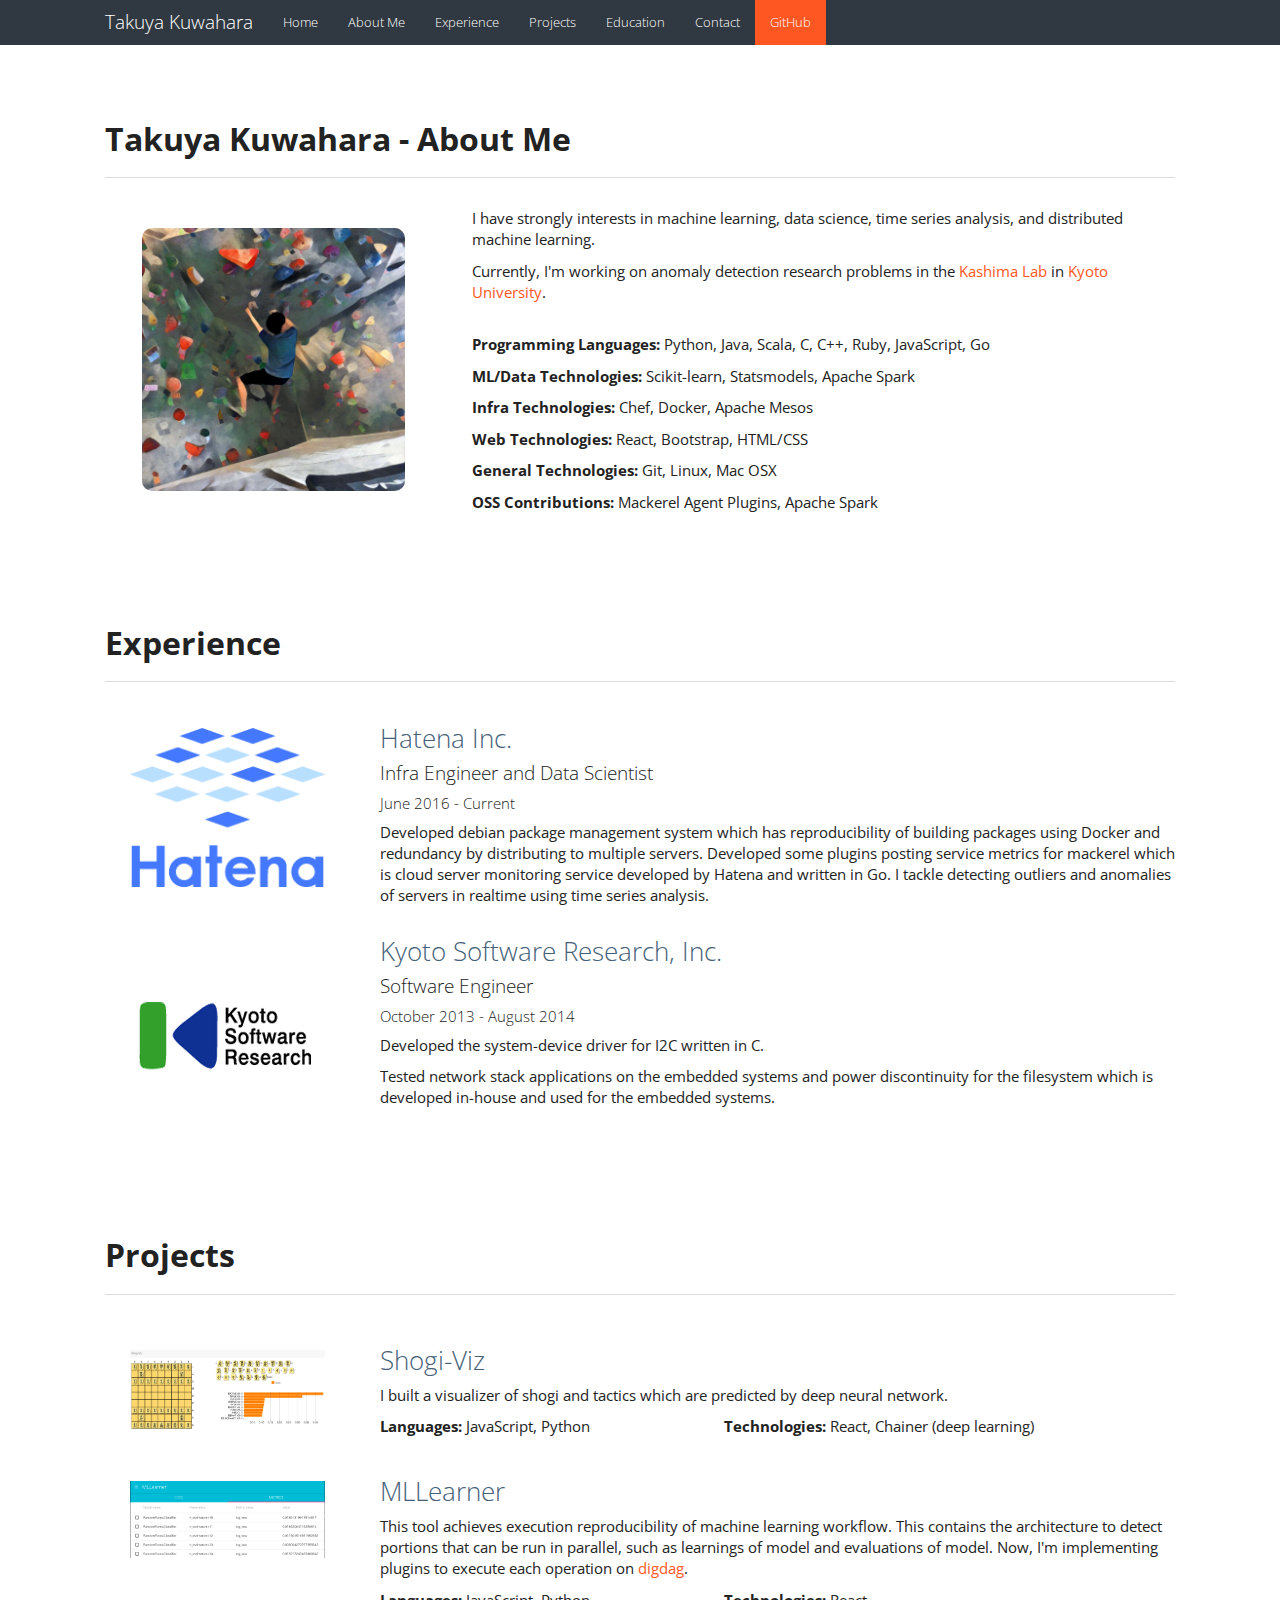
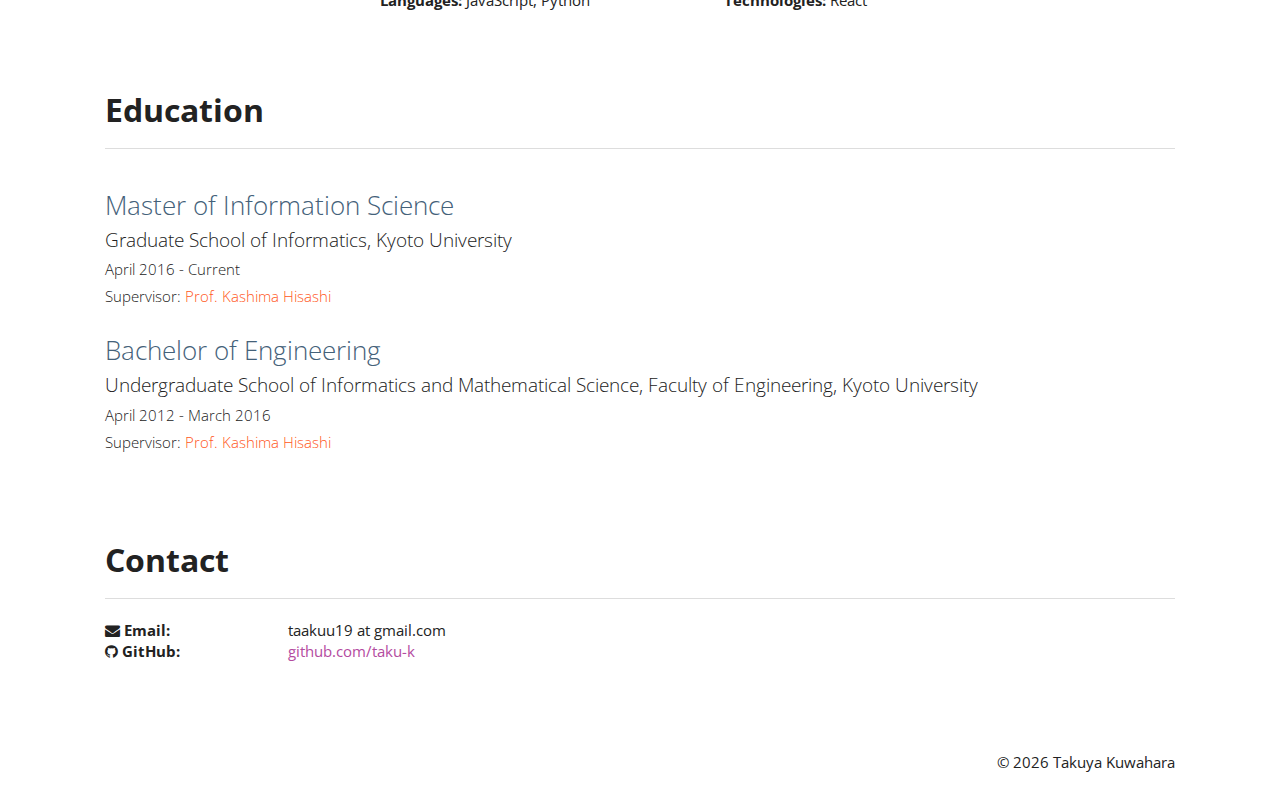
==== index.html @ 16fa6296 "Update" ====
<!DOCTYPE html>
<html lang="en">
<head>
    <title>Takuya Kuwahara</title>
    <meta name="author" content="Takuya Kuwahara">
    <link rel="icon" href="img/favicon.png">
    <link rel="canonical" href="http://taku-k.me">

    <meta http-equiv="content-type" content="text/html; charset=UTF-8">
    <meta charset="utf-8">

    <!-- Bootstrap core CSS -->
    <link href="css/bootstrap.css" rel="stylesheet">
    <!-- Font Awesome CSS -->
    <link href="css/font-awesome.min.css" rel="stylesheet">

    <!-- Custom styles -->
    <link href="css/custom.css" rel="stylesheet">

    <!-- HTML5 shim and Respond.js for IE8 support of HTML5 elements and media queries -->
    <!--[if lt IE 9]>
      <script src="https://oss.maxcdn.com/html5shiv/3.7.2/html5shiv.min.js"></script>
      <script src="https://oss.maxcdn.com/respond/1.4.2/respond.min.js"></script>
    <![endif]-->
</head>

<body>
    <nav class="navbar navbar-inverse navbar-fixed-top">
        <div class="container">
            <div class="navbar-header">
                <button type="button" class="navbar-toggle collapsed" data-toggle="collapse" data-target="#navbar" aria-expanded="false" aria-controls="navbar">
                    <span class="sr-only">Toggle navigation</span>
                    <span class="icon-bar"></span>
                    <span class="icon-bar"></span>
                    <span class="icon-bar"></span>
                </button>
                <a class="navbar-brand" href="#">Takuya Kuwahara</a>
            </div>
            <div id="navbar" class="collapse navbar-collapse">
                <ul class="nav navbar-nav">
                    <li><a href="#">Home</a></li>
                    <li><a href="#about">About Me</a></li>
                    <li><a href="#experience">Experience</a></li>
                    <li><a href="#projects">Projects</a></li>
                    <li><a href="#education">Education</a></li>
                    <li><a href="#contact">Contact</a></li>
                    <li class="li-github"><a href="https://github.com/taku-k">GitHub</a></li>
                </ul>
            </div><!--/.nav-collapse -->
        </div>
    </nav>

    <div class="container">

        <div id="about" class="custom-body">
            <h2 class="h2-section-title">Takuya Kuwahara - About Me</h2>
            <hr class="hr-custom-line" />
            <div class="row">
                <div class="col-md-4"><img class="img-rounded img-responsive img-profile" src="img/profile.jpg"></div>
                <div class="col-md-8" style="float: right;">
                    <p>
                        I have strongly interests in machine learning, data science, time series analysis, and distributed machine learning.
                    </p>
                    <p>
                        Currently, I'm working on anomaly detection research problems in the <a href="http://www.ml.ist.i.kyoto-u.ac.jp/en/">Kashima Lab</a> in <a href="http://www.kyoto-u.ac.jp/en">Kyoto University</a>.
                    </p>
                    <br />
                    <p>
                        <b>Programming Languages:</b> Python, Java, Scala, C, C++, Ruby, JavaScript, Go
                    </p>
                    <p>
                        <b>ML/Data Technologies:</b> Scikit-learn, Statsmodels, Apache Spark
                    </p>
                    <p>
                        <b>Infra Technologies:</b> Chef, Docker, Apache Mesos
                    </p>
                    <p>
                        <b>Web Technologies:</b> React, Bootstrap, HTML/CSS
                    </p>
                    <p>
                        <b>General Technologies:</b> Git, Linux, Mac OSX
                    </p>
                    <p>
                        <b>OSS Contributions:</b> Mackerel Agent Plugins, Apache Spark
                    </p>
                    <br>
                </div>
            </div>
        </div>

        <div id="experience" class="custom-body">

            <h2 class="h2-section-title">Experience</h2>
            <hr />

            <div class="row">
                <div class="col-md-3">
                    <a href="http://hatenacorp.jp"><img class="img-responsive img-block" src="img/hatena-logo.png" alt="Hatena Inc."></a>
                </div>
                <div class="col-md-9">
                    <h3 class="h3-block-title">
                        Hatena Inc.
                    </h3>
                    <h4>Infra Engineer and Data Scientist</h4>
                    <h5>June 2016 - Current</h5>
                    <p>
                        Developed debian package management system which has reproducibility of building packages using Docker and redundancy by distributing to multiple servers. Developed some plugins posting service metrics for mackerel which is cloud server monitoring service developed by Hatena and written in Go. I tackle detecting outliers and anomalies of servers in realtime using time series analysis.
                    </p>
                </div>
            </div>

            <div class="row">
                <div class="col-md-3">
                    <a href="http://www.kyoto-sr.co.jp"><img class="img-responsive img-block" src="img/kyoto-sr.gif" alg="Kyoto Software Research, Inc."></a>
                </div>
                <div class="col-md-9">
                    <h3 class="h3-block-title">
                        Kyoto Software Research, Inc.
                    </h3>
                    <h4>Software Engineer</h4>
                    <h5>October 2013 - August 2014</h5>
                    <p>
                        Developed the system-device driver for I2C written in C.
                    </p>
                    <p>
                        Tested network stack applications on the embedded systems and power discontinuity for the filesystem which is developed in-house and used for the embedded systems.
                    </p>
                </div>
            </div>
        </div>

        <div id="projects" class="custom-body">
            <h2 class="h2-section-title">Projects</h2>
            <hr class="hr-custom-line" />
            <div class="row">
                <div class="col-md-3">
                    <a href="http://shogi-viz.taku-k.me"><img class="img-responsive img-block" src="img/shogi-viz.png" alt="Shogi-Viz"></a>
                </div>
                <div class="col-md-9">
                    <h3 class="h3-block-title">Shogi-Viz</h3>
                    <p>
                        I built a visualizer of shogi and tactics which are predicted by deep neural network.
                    </p>

                    <div class="row">
                        <div class="col-md-5"><b>Languages:</b> JavaScript, Python</div>
                        <div class="col-md-7"><b>Technologies:</b> React, Chainer (deep learning)</div>
                    </div>
                </div>
            </div>
            <div class="row">
                <div class="col-md-3">
                    <img class="img-responsive img-block" src="img/mllearner.png" alt="MLLearner">
                </div>
                <div class="col-md-9">
                    <h3 class="h3-block-title">MLLearner</h3>
                    <p>
                        This tool achieves execution reproducibility of machine learning workflow. This contains the architecture to detect portions that can be run in parallel, such as learnings of model and evaluations of model. Now, I'm implementing plugins to execute each operation on <a href="https://digdag.io">digdag</a>.
                    </p>

                    <div class="row">
                        <div class="col-md-5"><b>Languages:</b> JavaScript, Python</div>
                        <div class="col-md-7"><b>Technologies:</b> React </div>
                    </div>
                </div>
            </div>
        </div>

        <div id="education" class="custom-body">
            <h2 class="h2-section-title">Education</h2>
            <hr />
            <div class="row">
                <div class="col-md-12">
                    <h3 class="h3-block-title">
                        Master of Information Science
                    </h3>
                    <h4>Graduate School of Informatics, Kyoto University</h4>
                    <h5>April 2016 - Current</h5>
                    <h5>Supervisor: <a href="http://www.geocities.co.jp/Technopolis/5893/index_e.html">Prof. Kashima Hisashi</a></h5>
                </div>
            </div>
            <div class="row">
                <div class="col-md-12">
                    <h3 class="h3-block-title">
                        Bachelor of Engineering
                    </h3>
                    <h4>Undergraduate School of Informatics and Mathematical Science, Faculty of Engineering, Kyoto University</h4>
                    <h5>April 2012 - March 2016</h5>
                    <h5>Supervisor: <a href="http://www.geocities.co.jp/Technopolis/5893/index_e.html">Prof. Kashima Hisashi</a></h5>
                </div>
            </div>
        </div>

        <div id="contact" class="custom-body">
            <h2 class="h2-section-title">Contact</h2>
            <hr />
            <div class="row">
                <div class="col-md-2"><span class="fa fa-envelope" aria-hidden="true"></span><b> Email:</b></div>
                <div class="col-md-4">taakuu19 at gmail.com</div>
            </div>
            <div class="row">
                <div class="col-md-2"><span class="fa fa-github" aria-hidden="true"></span><b> GitHub: </b></div>
                <div class="col-md-4"><a class="a-github" href="https://github.com/taku-k">github.com/taku-k</a></div>
            </div>
        </div>

        <div class="custom-footer">
            <p class="text-right">
                &copy;
                <script language="javascript" type="text/javascript">
                    var year = new Date().getFullYear()
                    document.write(year)
                </script>
                Takuya Kuwahara
            </p>
        </div>
    </div><!-- /.container -->
    <!-- Bootstrap core JavaScript -->
    <script src="js/jquery.js"></script>
    <script src="js/bootstrap.min.js"></script>
</body>
</html>
---- css/custom.css ----
body {
	padding-top: 50px;
}

.custom-header {
	padding: 50px 0px 0px;
	text-align: center;
}

a {
	color: #FF5722;
}

.custom-body {
	padding: 50px 0px 10px;
	text-align: left;
}

.custom-footer {
	padding: 80px 0px 10px;
	text-align: left;
}

a.a-orange-title {
	color: #e87511;
}

a.a-orange {
	color: #e87511;
}

a.a-github {
	color: #b44b9f;
}
h2.h2-section-title {
	font-weight: 700;
}

h3.h3-block-title {
	color: #446179;
}

hr.hr-custom-line {
	margin-bottom: 30px;
}

img.img-block {
	height: auto;
	padding: 25px;
}

img.img-profile {
	max-width: 90%;
	height: auto;
	margin: 0 auto;
	padding: 20px;
	border-radius: 30px;
}

li.li-github {
	background-color: #FF5722;
}

.navbar {
  background-color: #303841;
}

.navbar-inverse .navbar-nav > li.li-github > a {
  color: #ffffff;
}

.navbar-inverse .navbar-nav > li.li-github > a:hover,
.navbar-inverse .navbar-nav > li.li-github > a:focus {
  color: #ffffff;
  background-color: #ff6a3c;
}

iframe {
    margin: 0 auto;
    display:block;
    text-align:center;
}
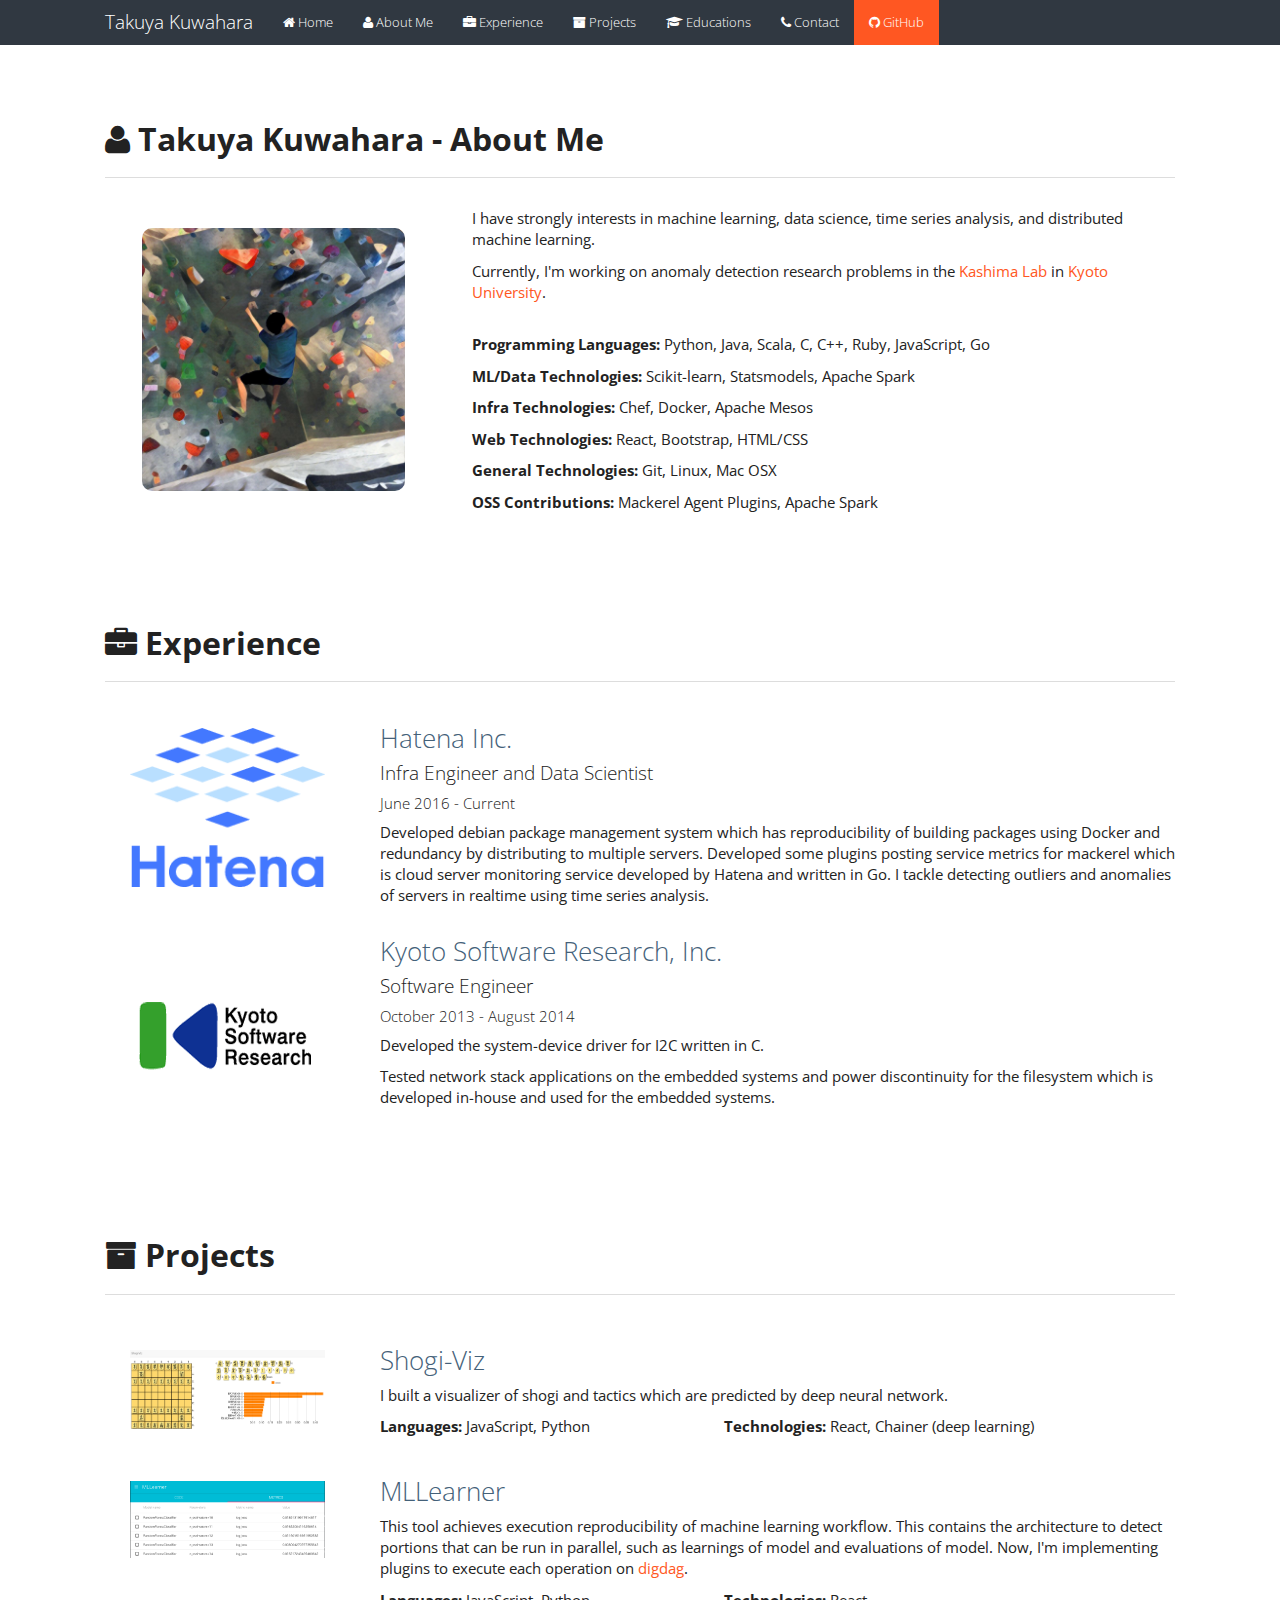
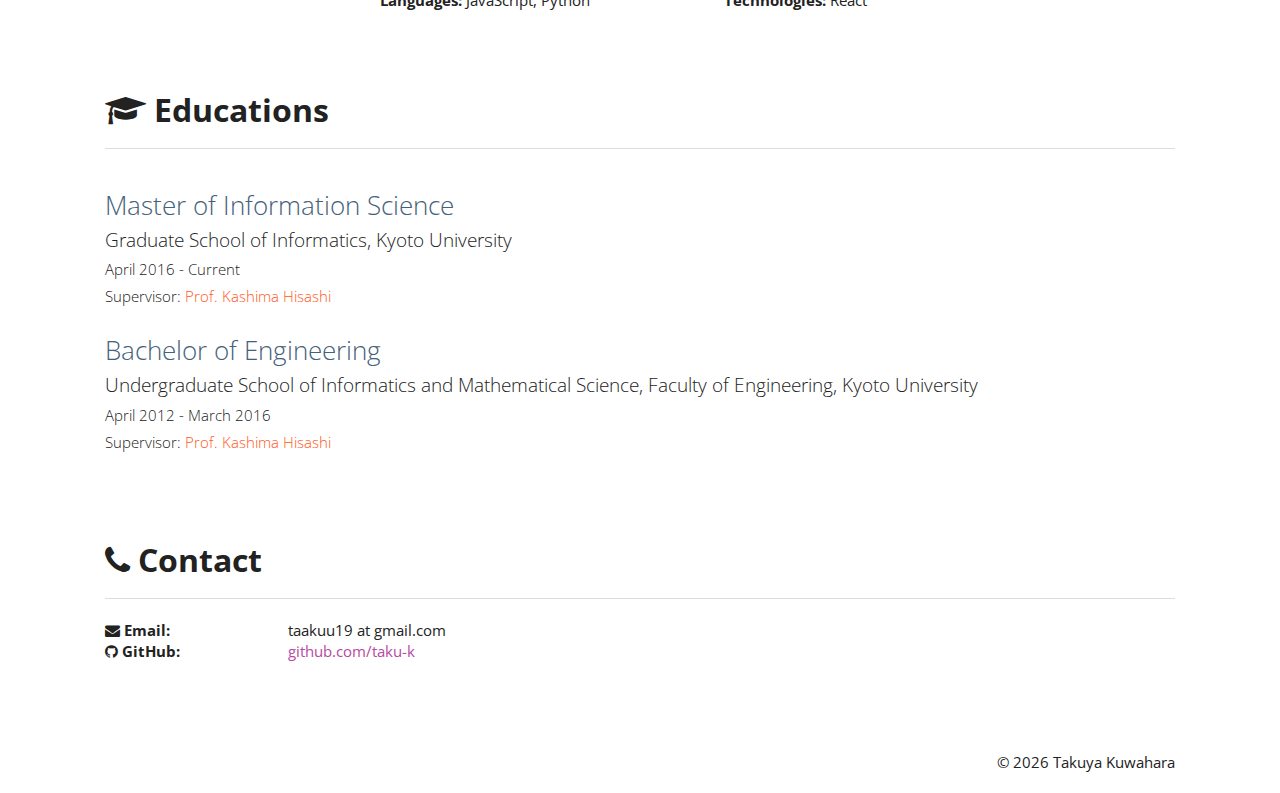
==== commit 0503cb7a: "Update" ====
--- a/index.html
+++ b/index.html
@@ -14,6 +14,10 @@
     <link href="css/bootstrap.css" rel="stylesheet">
     <!-- Font Awesome CSS -->
     <link href="css/font-awesome.min.css" rel="stylesheet">
+    <!-- Flat-UI CSS -->
+    <!-- <link rel="stylesheet" href="fancybox/jquery.fancybox-v=2.1.5.css" type="text/css" media="screen"> -->
+    <!-- <link rel="stylesheet" type="text/css" href="css/style.css"> -->
+    <!-- <link href="https://fonts.googleapis.com/css?family=Source+Sans+Pro" rel="stylesheet"> -->
 
     <!-- Custom styles -->
     <link href="css/custom.css" rel="stylesheet">
@@ -39,22 +43,23 @@
             </div>
             <div id="navbar" class="collapse navbar-collapse">
                 <ul class="nav navbar-nav">
-                    <li><a href="#">Home</a></li>
-                    <li><a href="#about">About Me</a></li>
-                    <li><a href="#experience">Experience</a></li>
-                    <li><a href="#projects">Projects</a></li>
-                    <li><a href="#education">Education</a></li>
-                    <li><a href="#contact">Contact</a></li>
-                    <li class="li-github"><a href="https://github.com/taku-k">GitHub</a></li>
+                    <li><a href="#"><i class="fa fa-home" aria-hidden="true"></i> Home</a></li>
+                    <li><a href="#about"><i class="fa fa-user" aria-hidden="true"></i> About Me</a></li>
+                    <li><a href="#experience"><i class="fa fa-briefcase" aria-hidden="true"></i> Experience</a></li>
+                    <li><a href="#projects"><i class="fa fa-archive" aria-hidden="true"></i> Projects</a></li>
+                    <li><a href="#educations"><i class="fa fa-graduation-cap" aria-hidden="true"></i> Educations</a></li>
+                    <li><a href="#contact"><i class="fa fa-phone" aria-hidden="true"></i> Contact</a></li>
+                    <li class="li-github"><a href="https://github.com/taku-k"><i class="fa fa-github" aria-hidden="true"></i> GitHub</a></li>
                 </ul>
             </div><!--/.nav-collapse -->
         </div>
     </nav>
 
+
     <div class="container">
 
         <div id="about" class="custom-body">
-            <h2 class="h2-section-title">Takuya Kuwahara - About Me</h2>
+            <h2 class="h2-section-title"><i class="fa fa-user" aria-hidden="true"></i> Takuya Kuwahara - About Me</h2>
             <hr class="hr-custom-line" />
             <div class="row">
                 <div class="col-md-4"><img class="img-rounded img-responsive img-profile" src="img/profile.jpg"></div>
@@ -91,7 +96,7 @@
 
         <div id="experience" class="custom-body">
 
-            <h2 class="h2-section-title">Experience</h2>
+            <h2 class="h2-section-title"><i class="fa fa-briefcase" aria-hidden="true"></i> Experience</h2>
             <hr />
 
             <div class="row">
@@ -131,7 +136,7 @@
         </div>
 
         <div id="projects" class="custom-body">
-            <h2 class="h2-section-title">Projects</h2>
+            <h2 class="h2-section-title"><i class="fa fa-archive" aria-hidden="true"></i> Projects</h2>
             <hr class="hr-custom-line" />
             <div class="row">
                 <div class="col-md-3">
@@ -167,8 +172,8 @@
             </div>
         </div>
 
-        <div id="education" class="custom-body">
-            <h2 class="h2-section-title">Education</h2>
+        <div id="educations" class="custom-body">
+            <h2 class="h2-section-title"><i class="fa fa-graduation-cap" aria-hidden="true"></i> Educations</h2>
             <hr />
             <div class="row">
                 <div class="col-md-12">
@@ -193,7 +198,7 @@
         </div>
 
         <div id="contact" class="custom-body">
-            <h2 class="h2-section-title">Contact</h2>
+            <h2 class="h2-section-title"><i class="fa fa-phone" aria-hidden="true"></i> Contact</h2>
             <hr />
             <div class="row">
                 <div class="col-md-2"><span class="fa fa-envelope" aria-hidden="true"></span><b> Email:</b></div>
@@ -219,5 +224,15 @@
     <!-- Bootstrap core JavaScript -->
     <script src="js/jquery.js"></script>
     <script src="js/bootstrap.min.js"></script>
+    <script src="js/flat-ui.min.js"></script>
+    <script>
+        (function(i,s,o,g,r,a,m){i['GoogleAnalyticsObject']=r;i[r]=i[r]||function(){
+            (i[r].q=i[r].q||[]).push(arguments)},i[r].l=1*new Date();a=s.createElement(o),
+            m=s.getElementsByTagName(o)[0];a.async=1;a.src=g;m.parentNode.insertBefore(a,m)
+        })(window,document,'script','https://www.google-analytics.com/analytics.js','ga');
+
+        ga('create', 'UA-80638483-1', 'auto');
+        ga('send', 'pageview');
+    </script>
 </body>
 </html>
--- a/css/style.css
+++ b/css/style.css
@@ -0,0 +1,612 @@
+/*
+ * Author: Carlos Alvarez
+ * URL: http://alvarez.is
+ *
+ * Project Name: Munter - Free Bootstrap 3 Theme
+ * Version: 1.0
+ * URL: http://blacktie.co
+ */
+ 
+.font-thin {
+	font-family: "Titillium Web", sans-serif;
+	font-weight: 200;
+}
+
+.font-semibold {
+	font-family: "Titillium Web", sans-serif;
+	font-weight: 600;
+}
+
+.font-light {
+	font-family: "Titillium Web", sans-serif;
+	font-weight: 300;
+}
+
+* {
+	position: relative;
+}
+
+.breaker {
+	clear: both;
+	font-size: 1px;
+	line-height: 1px;
+	height: 1px;
+}
+
+html, body {
+	height: 100%;
+	width: 100%;
+}
+
+body {
+	background-color: #2f2f2f;
+	font-family: "Titillium Web", sans-serif;
+	font-weight: normal;
+	overflow-x: hidden;
+	-webkit-font-smoothing: antialiased !important;
+}
+
+.justify-text {
+	text-align: justify;
+}
+
+.navbar {
+	background-color: #e4e6e5;
+	background-color: rgba( 228, 230, 229, .85 );
+	border-bottom: 0 none;
+	font-size: 12px;
+	transition: .25s all linear;
+}
+
+.navbar.inv {
+	background-color: rgba( 0, 0, 0, .5 );
+	border-bottom: 1px solid #bfbfbf;
+}
+
+.navbar .nav a {
+	color: #5f5f5f;
+	font-family: "Titillium Web", sans-serif;
+	font-weight: 600;
+	transition: all .5 linear;
+}
+
+.navbar.inv a {
+	color: #e4e6e5;
+}
+
+
+.navbar-responsive-collapse {
+	margin: 0 auto;
+	width: 80%;
+}
+
+.nav li {
+	text-align: center;
+	white-space: nowrap;
+}
+
+.nav > li > a:hover,
+.nav > li > a:focus {
+	background-color: inherit;
+	outline: none;
+}
+
+.navbar-brand {
+	padding: 8px;
+}
+
+.active-menu {
+	background-color: #4e4e4e;
+	content: '.';
+	display: block;
+	height: 5px;
+	left: 0;
+	position: absolute;
+	top: 0;
+	transition: all .5 linear;
+	width: 1%;
+	z-index: 9;
+}
+
+.inv .active-menu {
+	background-color: #e4e6e5;
+}
+
+.special-active-menu {
+	z-index: 10;
+}
+
+#special-active-menu-1,
+#special-active-menu-6 {
+	background-color: #4e4e4e !important;
+}
+
+#special-active-menu-2 {
+	background-color: #1abc9c !important;
+}
+
+#special-active-menu-3 {
+	background-color: #e74c3c !important;
+}
+
+#special-active-menu-4 {
+	background-color: #34495e !important;
+}
+
+#special-active-menu-5 {
+	background-color: #e67e22 !important;
+}
+
+@media (min-width: 768px) and (max-width: 991px) {
+	#slide-4 .content-row h2 {
+		min-height: 6em;
+	}
+}
+
+@media (max-width: 767px) {
+	
+	.nav li {
+		text-align: left;
+		white-space: nowrap;
+	}
+	
+	.navbar-responsive-collapse  {
+		width: 100%;
+	}
+	
+	.active-menu {
+		display: none !important;
+	}
+	
+	.navbar-toggle {
+		margin-right: 10px;
+	}
+	
+	.navbar {
+		background-color: #e4e6e5 !important;
+		padding: 0;
+	}
+	
+	.navbar .nav a {
+		color: #e4e6e5;
+		font-size: 16px;
+		padding-left: 0;
+	}
+	
+	.icon {
+		margin-right: 12px;
+	}
+			
+	.nav li[data-slide="1"],
+	.nav li[data-slide="6"] {
+		background-color: #2f2f2f;
+	}
+	
+	.nav li[data-slide="2"] {
+		background-color: #1abc9c;
+	}
+	
+	.nav li[data-slide="3"] {
+		background-color: #e74c3c;
+	}
+	
+	.nav li[data-slide="4"] {
+		background-color: #34495e;
+	}
+	
+	.nav li[data-slide="5"] {
+		background-color: #e67e22;
+	}
+	
+	.navbar-brand {
+		margin: 0;
+		text-align: left;
+	}
+}
+
+:focus {outline:none;}
+::-moz-focus-inner {border:0;}
+
+.slide {
+	background-position: center center;
+	background-repeat: no-repeat;
+	padding-bottom: 65px;
+	padding-top: 50px;
+	text-align: center;
+}
+
+#slide-1 {
+	background-image: url('../images/bg1.jpg');
+	color: #ffffff;
+    -webkit-background-size: 100%;
+    -moz-background-size: 100%;
+    -o-background-size: 100%;
+    background-size: 100%;
+
+    -webkit-background-size: cover;
+    -moz-background-size: cover;
+    -o-background-size: cover;
+    background-size: cover;
+    width: 100%;
+	background-attachment: relative;
+	background-position: center center;
+}
+
+#slide-1 h1 {
+	padding-top: 130px;
+}
+
+@media (max-width: 991px) {
+	#slide-1 {
+		background-position: -70% 0, 170% 0;
+	}
+}
+
+@media (max-width: 767px) {
+	#slide-1 {
+		background-image: none;
+	}
+}
+
+	#home-row-1,
+	#home-row-2 {
+		padding-top: 25px;
+	}
+	
+	#home-row-1 h1 {
+		font-size: 54px;
+	}
+	
+	#home-row-1 h4 {
+		font-size: 32px;
+	}
+	
+	#home-row-2 {
+		font-size: 25px;
+	}
+	
+	#home-row-2 .col-12 {
+		height: 232px;
+		padding-top: 30px;
+	}
+	
+	#home-row-2 .col-12 .home-hover {
+		height: 166px;
+		overflow: hidden;
+		padding-top: 26px;
+		transition: all ease-in .5s;
+	}
+	
+	#home-row-2 .col-12 .home-hover:hover {
+		height: 166px;
+		padding-top: 0;
+	}
+
+@media (max-width: 767px) {
+	#home-row-1,
+	#home-row-2 {
+		padding-top: 16px;
+	}
+	
+	#home-row-1 h1 {
+		font-size: 35px;
+	}
+	
+	#home-row-1 h4 {
+		font-size: 21px;
+	}
+	
+	#home-row-2 {
+		font-size: 16px;
+	}
+}
+
+#slide-2 {
+	background-color: #1abc9c;
+	color: #e4e6e5;
+	padding-top: 90px;
+}
+
+	.title-row {
+		font-size: 45px;
+		padding-bottom: 50px;
+	}
+	
+	.line-row .hr {
+		background-color: #e4e6e5;
+		height: 5px;
+		margin: 0 auto;
+		width: 33%;
+	}
+	
+	.subtitle-row {
+		font-size: 35px;
+		padding-bottom: 40px;
+		padding-top: 40px;
+	}
+	
+	.content-row {
+		padding-top: 45px;
+	}
+	
+	.content-row i,
+	#about-row-5 i {
+		display: block;
+		margin: 0 auto;
+		max-height: 100%;
+		max-width: 100%;
+	}
+	
+	.content-row h2 {
+		font-size: 28px;
+		padding-bottom: 40px;
+	}
+	
+	.content-row h4 {
+		font-family: "Titillium Web", "Lucida Sans Unicode", "Lucida Grande", sans-serif;
+		font-size: 20px;
+		font-weight: 300;
+	}
+	
+	i {
+		font-size: 80px;
+		color: white;
+	}
+	
+
+@media (max-width: 767px) {
+	.title-row {
+		font-size: 34px;
+		padding-bottom: 33px;
+	}
+	
+	.subtitle-row {
+		font-size: 26px;
+		padding-bottom: 26px;
+		padding-top: 26px;
+	}
+	
+	.content-row {
+		padding-top: 29px;
+	}
+	
+	.content-row h2 {
+		font-size: 24px;
+		padding-bottom: 26px;
+	}
+	
+	.content-row h4 {
+		font-size: 20px;
+	}
+}
+
+#slide-3 {
+	background-color: #000;
+	margin: 0 auto;
+	overflow: hidden;
+	padding: 0;
+	text-align: left;
+	width: 100%;
+}
+	
+	#slide-3 .col-12 {
+		display: inline-block;
+		height: 451px;
+		margin: 0;
+		padding: 0;
+		width: 452px;
+	}
+
+	#slide-3 a,
+	#slide-3 img {
+		display: inline-block;
+		height: 100%;
+		margin: 0 auto;
+		width: 100%;
+	}
+	
+@media (max-width: 991px) {
+	#slide-3 {
+		text-align: center;
+		width: 100%;
+	}
+	
+	#slide-3 .row {
+		left: 0 !important;
+		margin: 0;
+		width: 100% !important;
+	}
+	
+	#slide-3 .col-12 {
+		height: auto;
+		width: 50%
+	}
+
+	#slide-3 a,
+	#slide-3 img {
+		height: auto;
+		max-height: 100%;
+		max-width: 100%;
+		width: auto;
+	}
+}
+	
+@media (max-width: 767px) {
+	#slide-3 .col-12 {
+		width: 100%;
+	}
+}
+
+#slide-4 {
+	background-color: #34495e;
+	color: #e4e6e5;
+	padding-top: 90px;
+}
+
+#slide-4 i {
+		font-size: 80px;
+		color: white;
+	}
+
+
+#slide-5 {
+	background-color: #f39c12;
+	color: #e4e6e5;
+	padding-top: 90px;
+}
+
+#slide-6 {
+	background-color: #2f2f2f;
+	color: #e4e6e5;
+	padding-bottom: 350px;
+	padding-top: 90px;
+}
+
+@media (max-width: 767px) {
+	#slide-6 {
+		background-image: none;
+	}
+}
+	
+	#slide-6 .line-row .hr {
+		background-color: #4e4e4e;
+		color: #4e4e4e;
+	}
+
+	#slide-6 a {
+		color: inherit;
+		outline: none;
+		text-decoration: none;
+	}
+
+@media (max-width: 767px) {
+	.with-hover-text{
+		margin-bottom: 2em;
+		margin-top: 1em;
+	}
+}
+	
+	#contact-row-4 {
+		padding-top: 125px;
+	}
+	
+	#contact-row-4 .col-12 {
+		height: 175px;
+		overflow: hidden;
+		padding-top: 20px;
+		transition: all ease-in .5s;
+	}
+	
+	#contact-row-4 img {
+		display: block;
+		margin: 0 auto;
+		max-height: 100%;
+		max-width: 100%;
+	}
+	
+	#contact-row-4 .col-12:hover {
+		height: 175px;
+		padding-top: 0;
+	}
+	
+	#contact-row-4 .col-12 .hover-text {
+		display: none;
+		font-size: 20px;
+	}
+
+#slide-7 {
+	background-color: #e4e6e5;
+	color: #4e4e4e;
+	font-size: 35px;
+	line-height: 50px;
+	text-align: center;
+}
+
+#lightbox-out {
+	background-color: rgba( 0, 0, 0, 0.7 );
+	height: 100%;
+	position: fixed;
+	width: 100%;
+	z-index: 99999;
+}
+
+.with-hover-text span {
+	display: none;
+}
+
+.zoom {
+	background-image: url('../images/zoom.png');
+	background-position: center center;
+	background-repeat: no-repeat;
+	height: 100%;
+	left: 0;
+	position: absolute;
+	top: 0;
+	width: 100%;
+	z-index: 999;
+}
+
+#arrows {
+	bottom: 10%;
+	height: 80px;
+	position: fixed;
+	right: 10%;
+	width: 80px;
+	z-index: 1000;
+}
+
+#arrows div {
+	background-image: url('../images/website-arrows.png');
+	cursor: pointer;
+	height: 30px;
+	position: absolute;
+	width: 30px;
+}
+
+#arrows div.disabled {
+	cursor: default;
+}
+
+#arrow-up {
+	background-position: 30px 0;
+	left: 25px;
+	top: 0;
+}
+
+#arrow-up.disabled {
+	background-position: 0 0;
+}
+
+#arrow-down {
+	background-position: 30px -30px;
+	left: 25px;
+	bottom: 0;
+}
+
+#arrow-down.disabled {
+	background-position: 0 -30px;
+}
+
+#arrow-left {
+	background-position: 30px -60px;
+	left: 0;
+	top: 25px;
+}
+
+#arrow-left.disabled {
+	background-position: 0 -60px;
+}
+
+#arrow-right {
+	background-position: 30px -90px;
+	right: 0;
+	top: 25px;
+}
+
+#arrow-right.disabled {
+	background-position: 0 -90px;
+}
+
+.navigation-slide {
+	cursor: pointer;
+}
--- a/css/custom.css
+++ b/css/custom.css
@@ -76,7 +76,12 @@
 }
 
 iframe {
-    margin: 0 auto;
-    display:block;
-    text-align:center;
+	margin: 0 auto;
+	display:block;
+	text-align:center;
 }
+
+/*body {
+	font-family: 'Source Sans Pro', sans-serif;
+	font-size: 18px;
+}*/
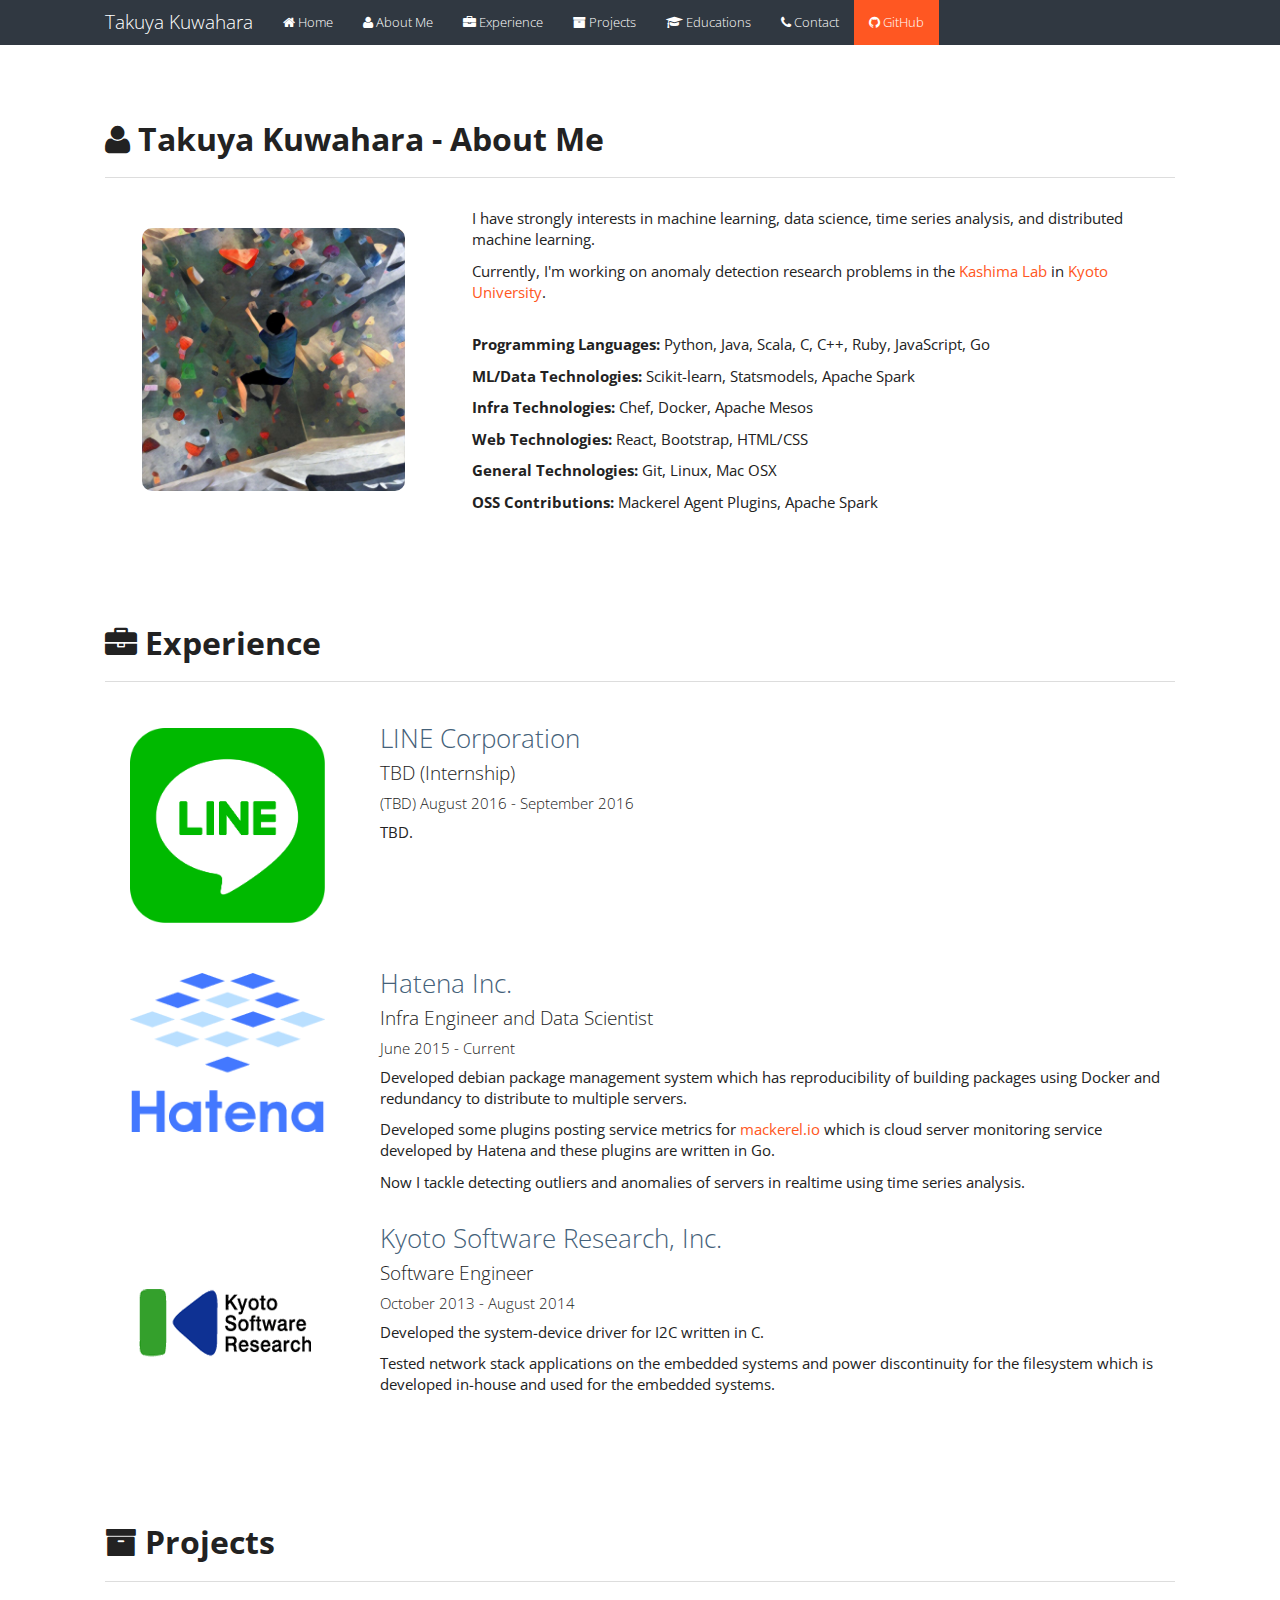
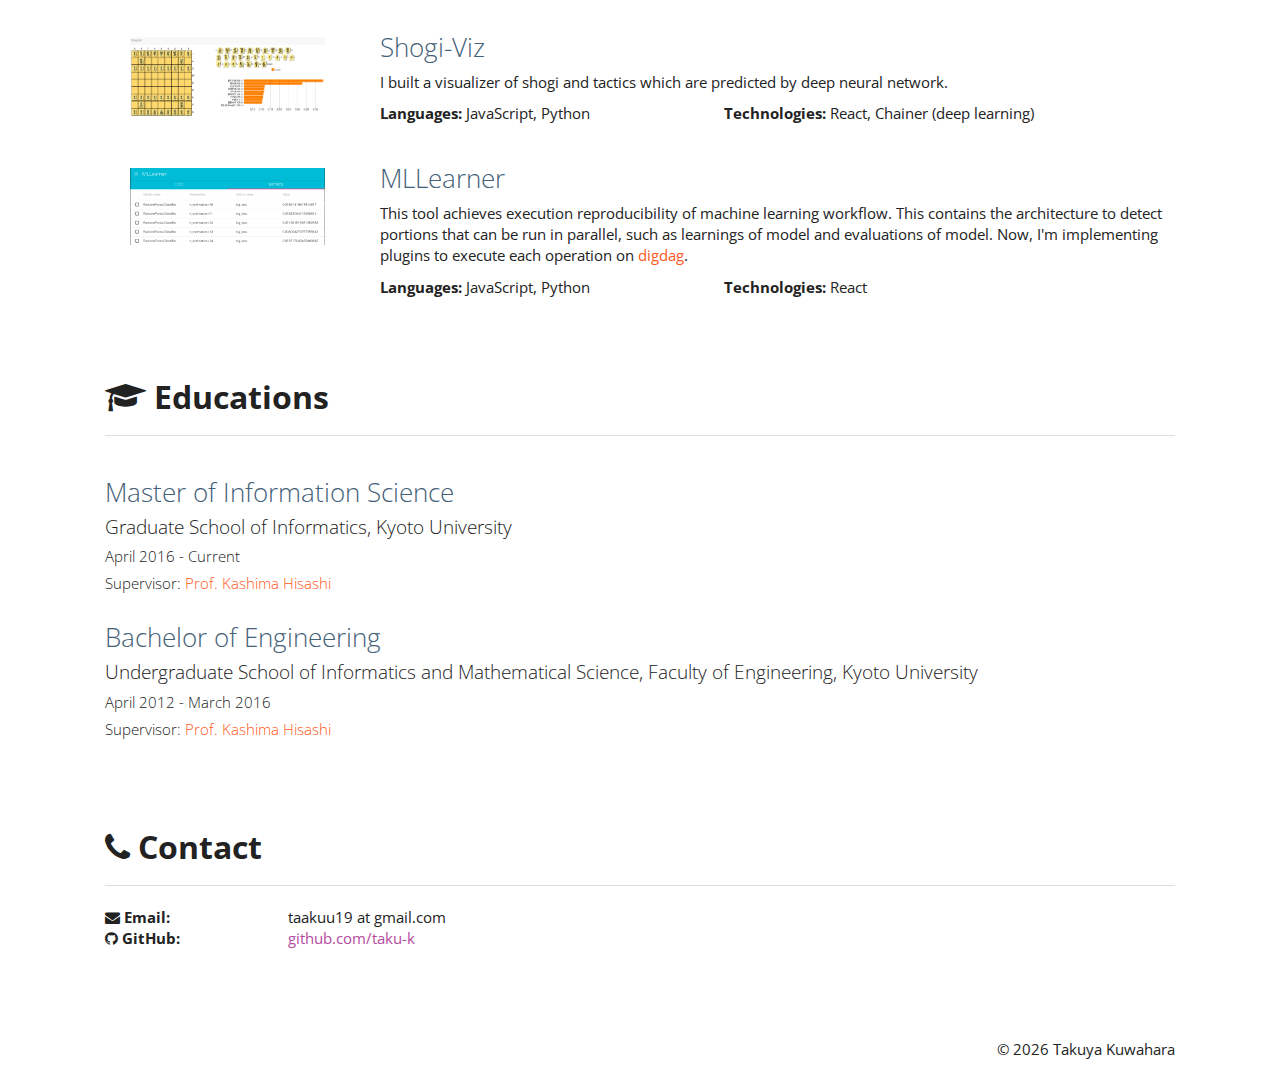
==== commit eff5b870: "Update" ====
--- a/index.html
+++ b/index.html
@@ -101,16 +101,38 @@
 
             <div class="row">
                 <div class="col-md-3">
-                    <a href="http://hatenacorp.jp"><img class="img-responsive img-block" src="img/hatena-logo.png" alt="Hatena Inc."></a>
+                    <a href="http://linecorp.com/en/"><img class="img-responsive img-block" src="img/LINE_Icon.png" alt="LINE Corporation"></a>
+                </div>
+                <div class="col-md-9">
+                    <h3 class="h3-block-title">
+                        LINE Corporation
+                    </h3>
+                    <h4>TBD (Internship)</h4>
+                    <h5>(TBD) August 2016 - September 2016</h5>
+                    <p>
+                        TBD.
+                    </p>
+                </div>
+            </div>
+
+            <div class="row">
+                <div class="col-md-3">
+                    <a href="http://hatenacorp.jp"><img class="img-responsive img-block" src="img/hatena-logo.png" alt="Hatena Co., Ltd."></a>
                 </div>
                 <div class="col-md-9">
                     <h3 class="h3-block-title">
                         Hatena Inc.
                     </h3>
                     <h4>Infra Engineer and Data Scientist</h4>
-                    <h5>June 2016 - Current</h5>
-                    <p>
-                        Developed debian package management system which has reproducibility of building packages using Docker and redundancy by distributing to multiple servers. Developed some plugins posting service metrics for mackerel which is cloud server monitoring service developed by Hatena and written in Go. I tackle detecting outliers and anomalies of servers in realtime using time series analysis.
+                    <h5>June 2015 - Current</h5>
+                    <p>
+                        Developed debian package management system which has reproducibility of building packages using Docker and redundancy to distribute to multiple servers.
+                    </p>
+                    <p>
+                        Developed some plugins posting service metrics for <a href="https://mackerel.io">mackerel.io</a> which is cloud server monitoring service developed by Hatena and these plugins are written in Go.
+                    </p>
+                    <p>
+                        Now I tackle detecting outliers and anomalies of servers in realtime using time series analysis.
                     </p>
                 </div>
             </div>
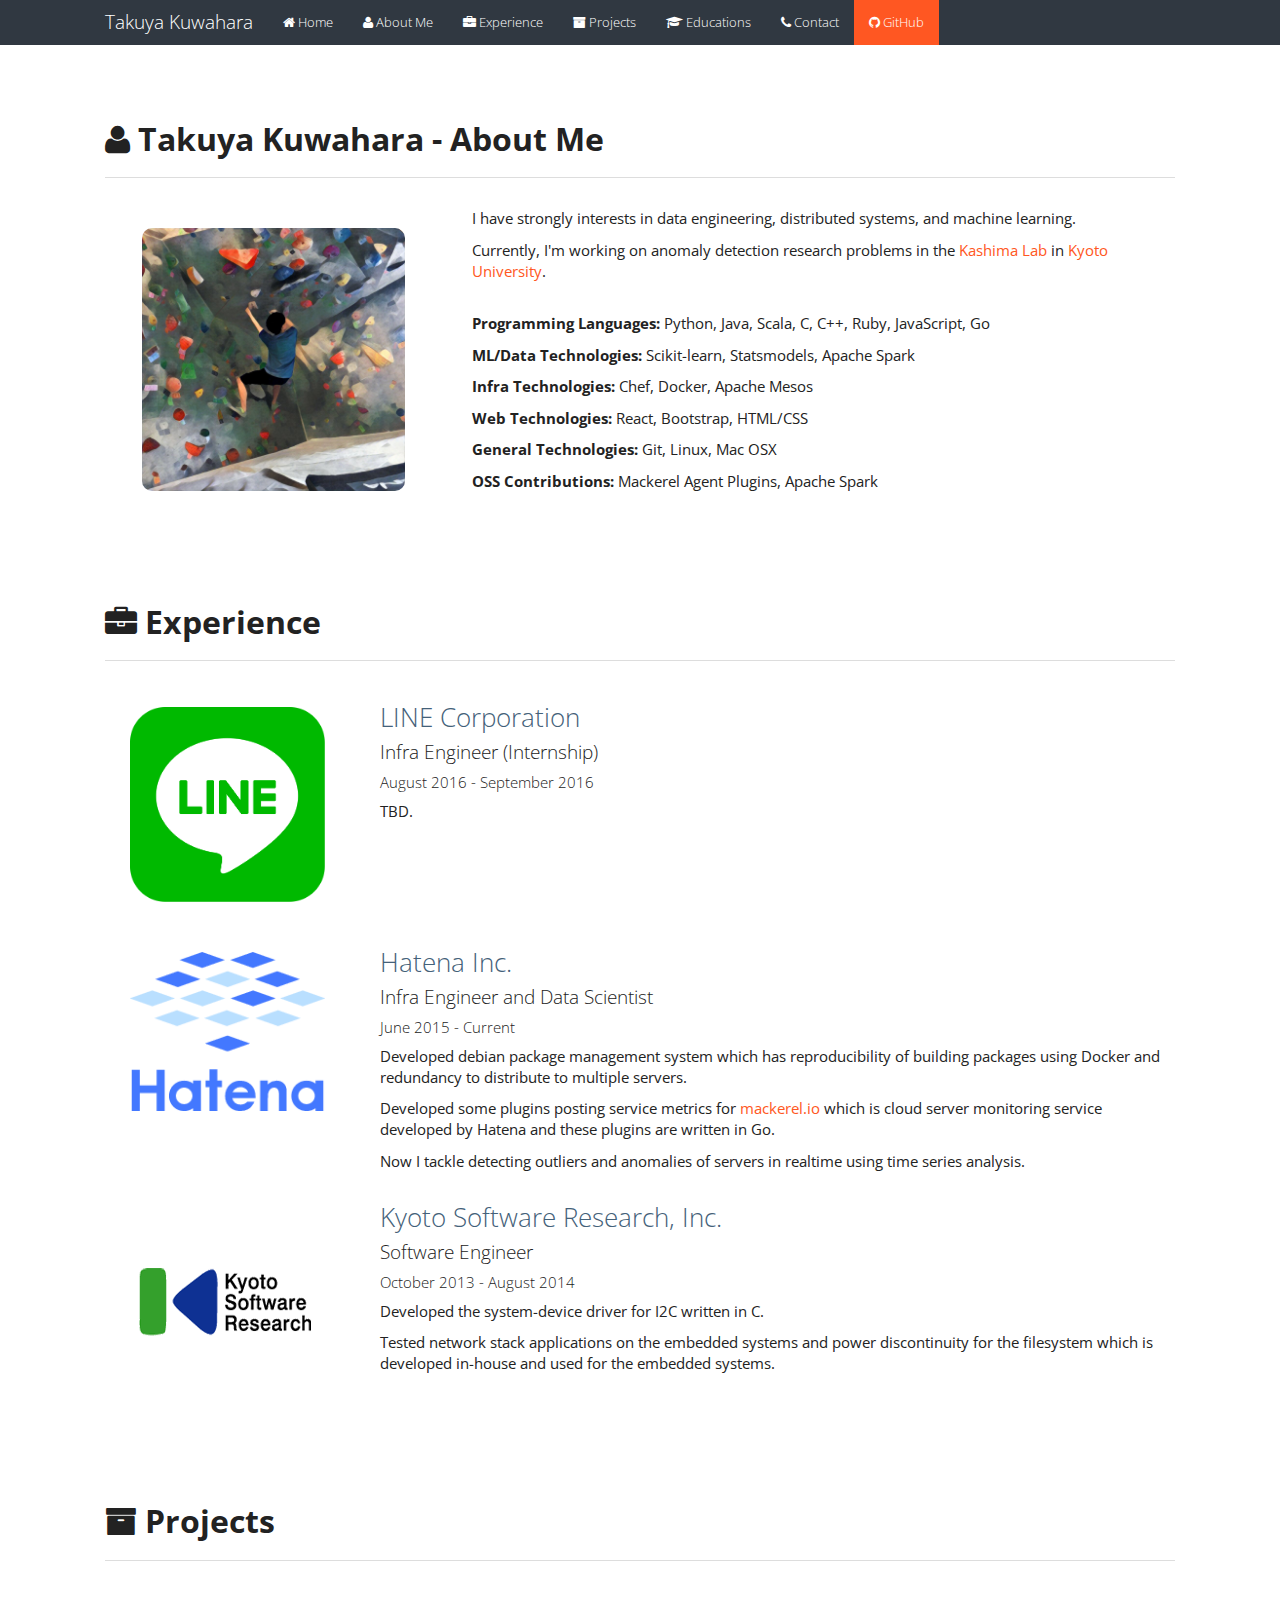
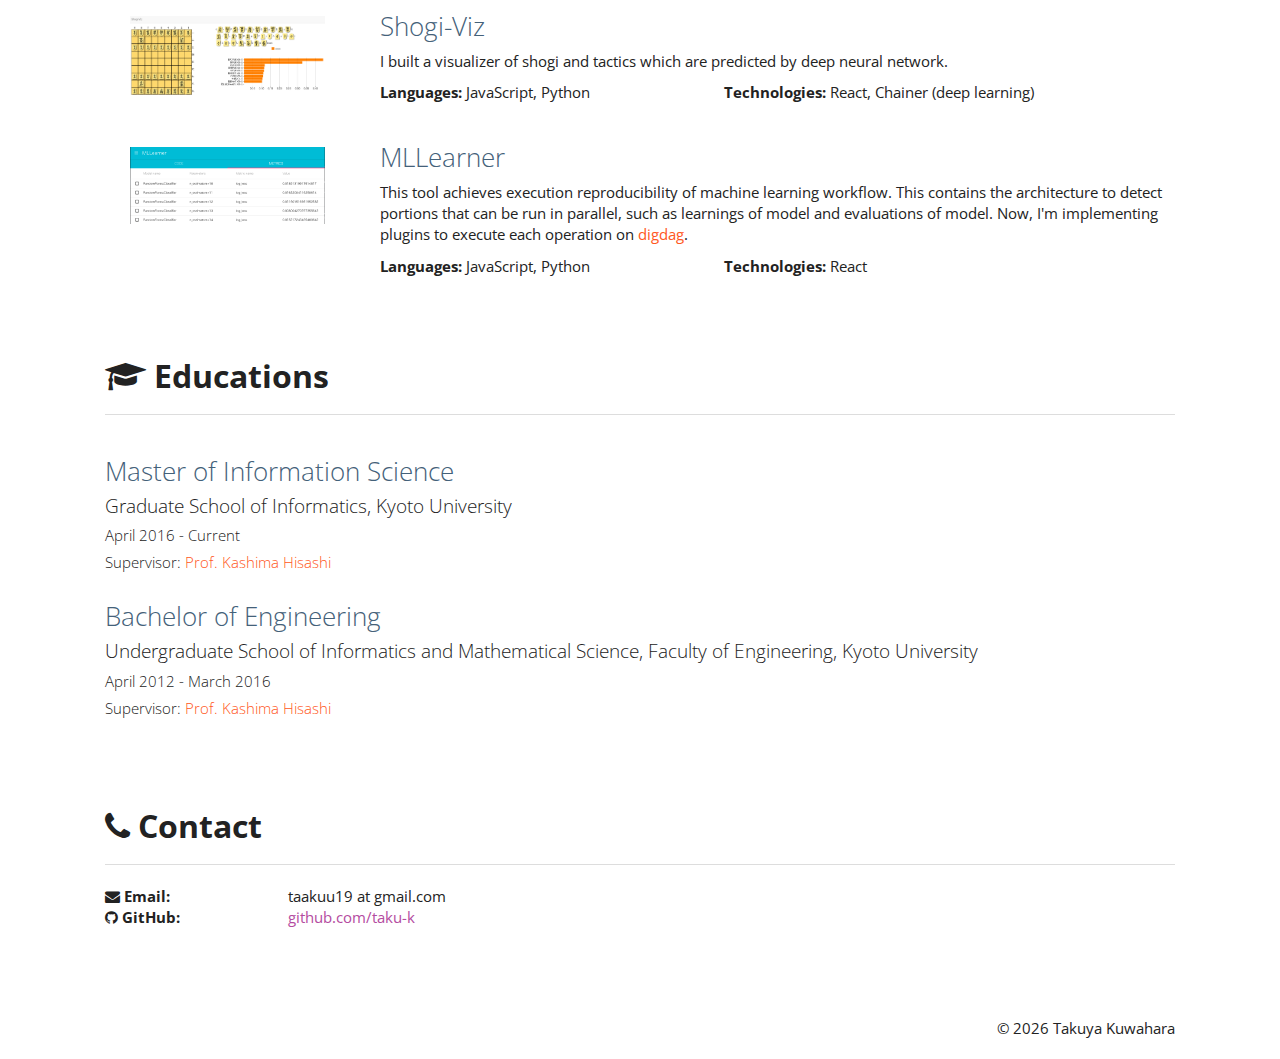
==== commit fcb6ade1: "Update" ====
--- a/index.html
+++ b/index.html
@@ -65,7 +65,7 @@
                 <div class="col-md-4"><img class="img-rounded img-responsive img-profile" src="img/profile.jpg"></div>
                 <div class="col-md-8" style="float: right;">
                     <p>
-                        I have strongly interests in machine learning, data science, time series analysis, and distributed machine learning.
+                        I have strongly interests in data engineering, distributed systems, and machine learning.
                     </p>
                     <p>
                         Currently, I'm working on anomaly detection research problems in the <a href="http://www.ml.ist.i.kyoto-u.ac.jp/en/">Kashima Lab</a> in <a href="http://www.kyoto-u.ac.jp/en">Kyoto University</a>.
@@ -101,14 +101,14 @@
 
             <div class="row">
                 <div class="col-md-3">
-                    <a href="http://linecorp.com/en/"><img class="img-responsive img-block" src="img/LINE_Icon.png" alt="LINE Corporation"></a>
+                    <a href="http://linecorp.com/en/"><img class="img-responsive img-block" src="img/line-logo.png" alt="LINE Corporation"></a>
                 </div>
                 <div class="col-md-9">
                     <h3 class="h3-block-title">
                         LINE Corporation
                     </h3>
-                    <h4>TBD (Internship)</h4>
-                    <h5>(TBD) August 2016 - September 2016</h5>
+                    <h4>Infra Engineer (Internship)</h4>
+                    <h5>August 2016 - September 2016</h5>
                     <p>
                         TBD.
                     </p>
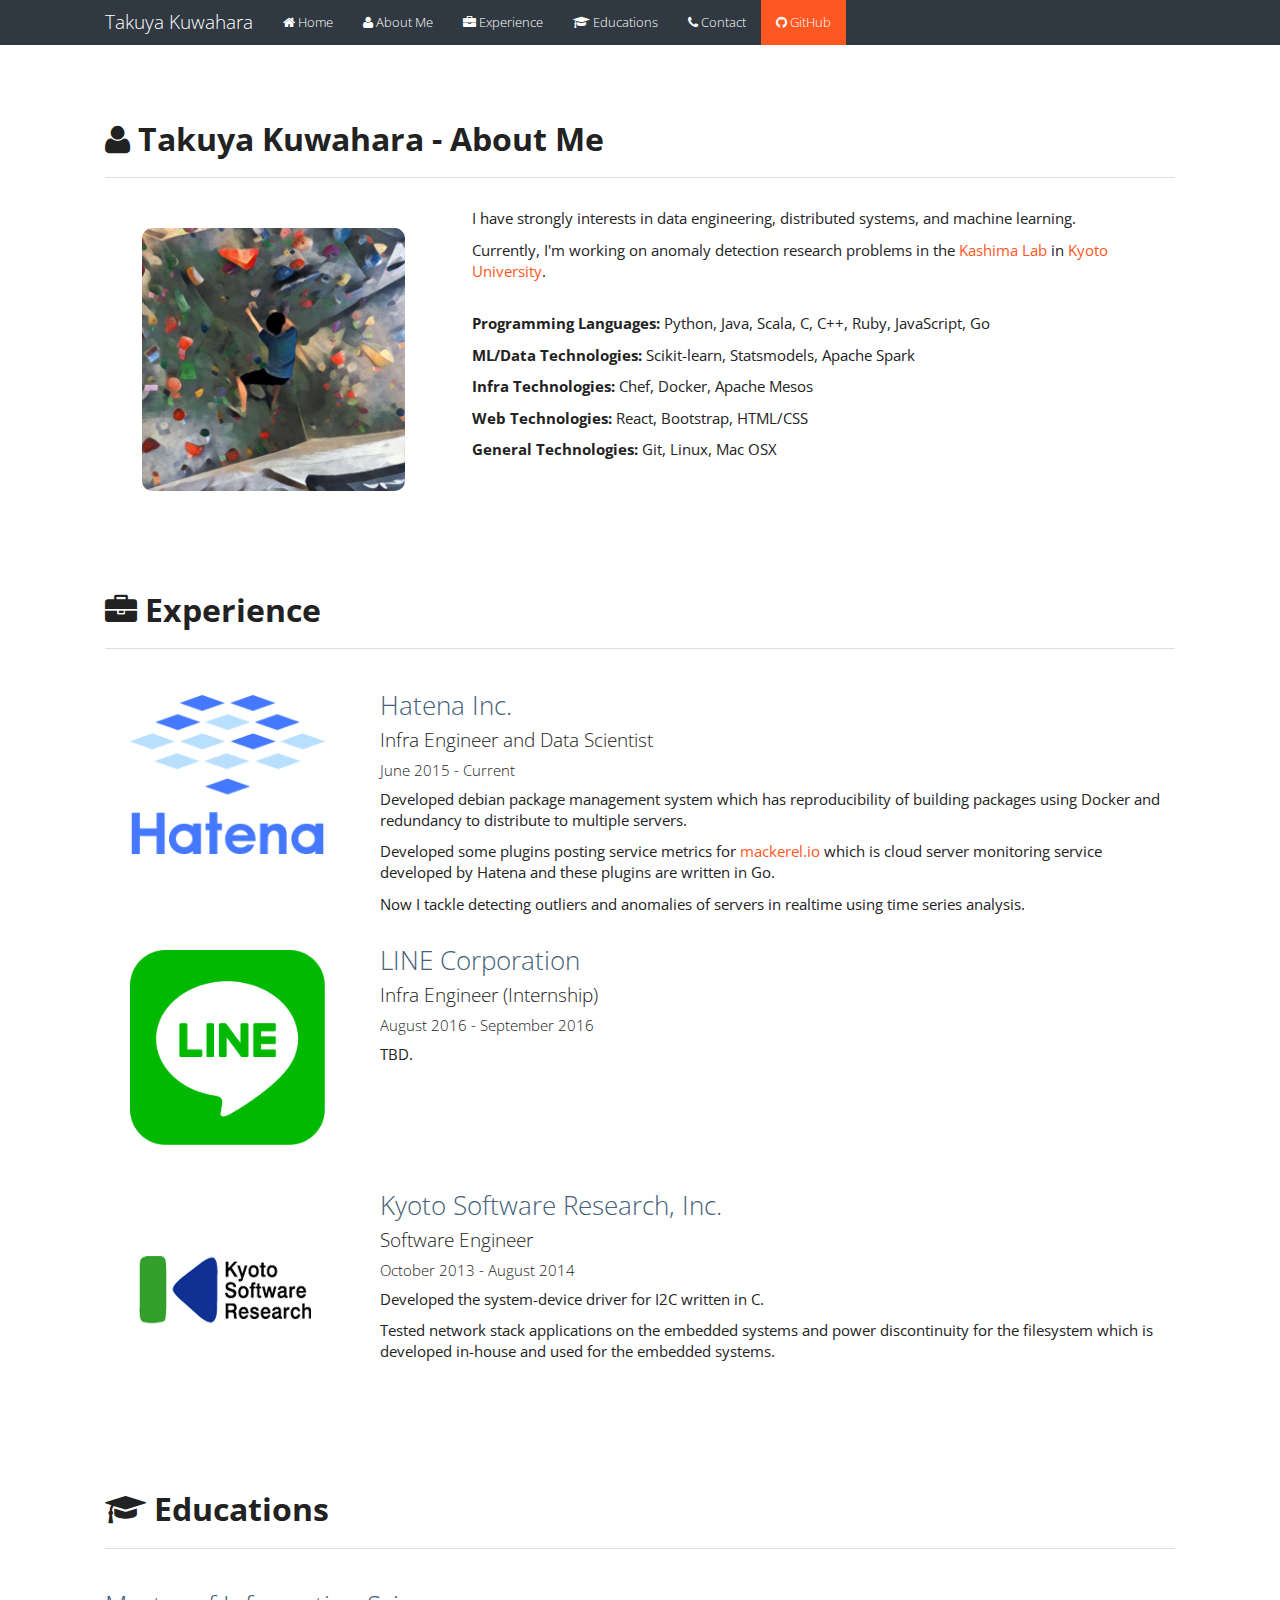
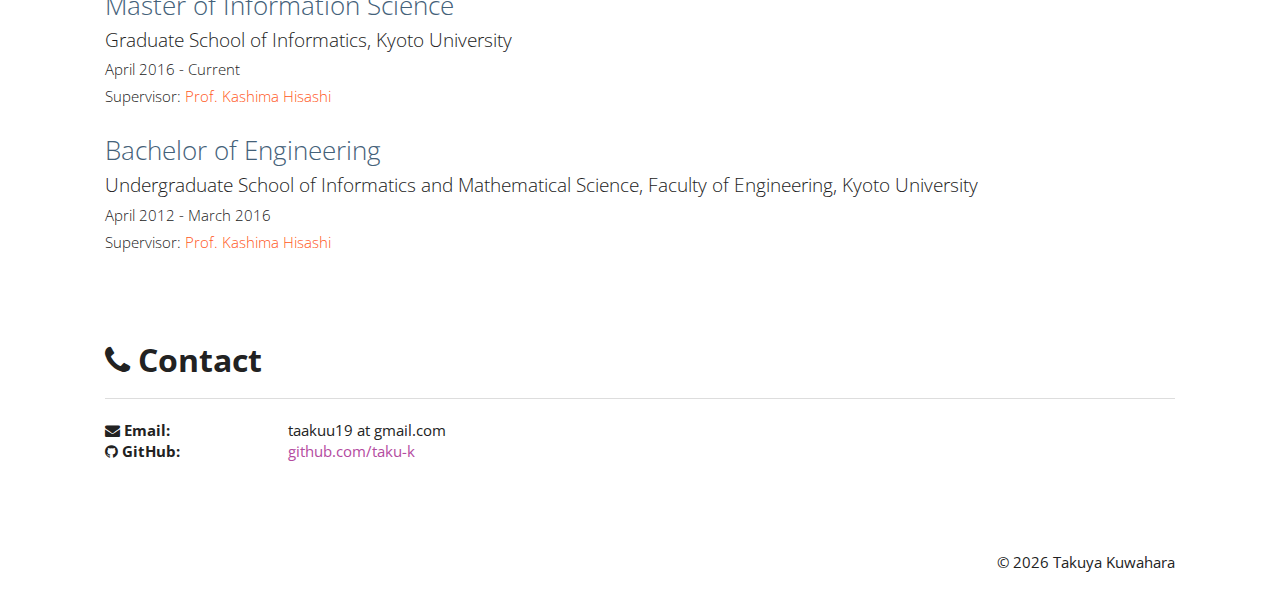
==== commit fe51a298: "Update index.html and .gitignore" ====
--- a/index.html
+++ b/index.html
@@ -46,7 +46,7 @@
                     <li><a href="#"><i class="fa fa-home" aria-hidden="true"></i> Home</a></li>
                     <li><a href="#about"><i class="fa fa-user" aria-hidden="true"></i> About Me</a></li>
                     <li><a href="#experience"><i class="fa fa-briefcase" aria-hidden="true"></i> Experience</a></li>
-                    <li><a href="#projects"><i class="fa fa-archive" aria-hidden="true"></i> Projects</a></li>
+                    <!--<li><a href="#projects"><i class="fa fa-archive" aria-hidden="true"></i> Projects</a></li>-->
                     <li><a href="#educations"><i class="fa fa-graduation-cap" aria-hidden="true"></i> Educations</a></li>
                     <li><a href="#contact"><i class="fa fa-phone" aria-hidden="true"></i> Contact</a></li>
                     <li class="li-github"><a href="https://github.com/taku-k"><i class="fa fa-github" aria-hidden="true"></i> GitHub</a></li>
@@ -86,9 +86,6 @@
                     <p>
                         <b>General Technologies:</b> Git, Linux, Mac OSX
                     </p>
-                    <p>
-                        <b>OSS Contributions:</b> Mackerel Agent Plugins, Apache Spark
-                    </p>
                     <br>
                 </div>
             </div>
@@ -101,6 +98,28 @@
 
             <div class="row">
                 <div class="col-md-3">
+                    <a href="http://hatenacorp.jp"><img class="img-responsive img-block" src="img/hatena-logo.png" alt="Hatena Co., Ltd."></a>
+                </div>
+                <div class="col-md-9">
+                    <h3 class="h3-block-title">
+                        Hatena Inc.
+                    </h3>
+                    <h4>Infra Engineer and Data Scientist</h4>
+                    <h5>June 2015 - Current</h5>
+                    <p>
+                        Developed debian package management system which has reproducibility of building packages using Docker and redundancy to distribute to multiple servers.
+                    </p>
+                    <p>
+                        Developed some plugins posting service metrics for <a href="https://mackerel.io">mackerel.io</a> which is cloud server monitoring service developed by Hatena and these plugins are written in Go.
+                    </p>
+                    <p>
+                        Now I tackle detecting outliers and anomalies of servers in realtime using time series analysis.
+                    </p>
+                </div>
+            </div>
+
+            <div class="row">
+                <div class="col-md-3">
                     <a href="http://linecorp.com/en/"><img class="img-responsive img-block" src="img/line-logo.png" alt="LINE Corporation"></a>
                 </div>
                 <div class="col-md-9">
@@ -117,28 +136,6 @@
 
             <div class="row">
                 <div class="col-md-3">
-                    <a href="http://hatenacorp.jp"><img class="img-responsive img-block" src="img/hatena-logo.png" alt="Hatena Co., Ltd."></a>
-                </div>
-                <div class="col-md-9">
-                    <h3 class="h3-block-title">
-                        Hatena Inc.
-                    </h3>
-                    <h4>Infra Engineer and Data Scientist</h4>
-                    <h5>June 2015 - Current</h5>
-                    <p>
-                        Developed debian package management system which has reproducibility of building packages using Docker and redundancy to distribute to multiple servers.
-                    </p>
-                    <p>
-                        Developed some plugins posting service metrics for <a href="https://mackerel.io">mackerel.io</a> which is cloud server monitoring service developed by Hatena and these plugins are written in Go.
-                    </p>
-                    <p>
-                        Now I tackle detecting outliers and anomalies of servers in realtime using time series analysis.
-                    </p>
-                </div>
-            </div>
-
-            <div class="row">
-                <div class="col-md-3">
                     <a href="http://www.kyoto-sr.co.jp"><img class="img-responsive img-block" src="img/kyoto-sr.gif" alg="Kyoto Software Research, Inc."></a>
                 </div>
                 <div class="col-md-9">
@@ -157,42 +154,8 @@
             </div>
         </div>
 
-        <div id="projects" class="custom-body">
-            <h2 class="h2-section-title"><i class="fa fa-archive" aria-hidden="true"></i> Projects</h2>
-            <hr class="hr-custom-line" />
-            <div class="row">
-                <div class="col-md-3">
-                    <a href="http://shogi-viz.taku-k.me"><img class="img-responsive img-block" src="img/shogi-viz.png" alt="Shogi-Viz"></a>
-                </div>
-                <div class="col-md-9">
-                    <h3 class="h3-block-title">Shogi-Viz</h3>
-                    <p>
-                        I built a visualizer of shogi and tactics which are predicted by deep neural network.
-                    </p>
-
-                    <div class="row">
-                        <div class="col-md-5"><b>Languages:</b> JavaScript, Python</div>
-                        <div class="col-md-7"><b>Technologies:</b> React, Chainer (deep learning)</div>
-                    </div>
-                </div>
-            </div>
-            <div class="row">
-                <div class="col-md-3">
-                    <img class="img-responsive img-block" src="img/mllearner.png" alt="MLLearner">
-                </div>
-                <div class="col-md-9">
-                    <h3 class="h3-block-title">MLLearner</h3>
-                    <p>
-                        This tool achieves execution reproducibility of machine learning workflow. This contains the architecture to detect portions that can be run in parallel, such as learnings of model and evaluations of model. Now, I'm implementing plugins to execute each operation on <a href="https://digdag.io">digdag</a>.
-                    </p>
-
-                    <div class="row">
-                        <div class="col-md-5"><b>Languages:</b> JavaScript, Python</div>
-                        <div class="col-md-7"><b>Technologies:</b> React </div>
-                    </div>
-                </div>
-            </div>
-        </div>
+        <!--<div id="projects" class="custom-body">-->
+        <!--</div>-->
 
         <div id="educations" class="custom-body">
             <h2 class="h2-section-title"><i class="fa fa-graduation-cap" aria-hidden="true"></i> Educations</h2>
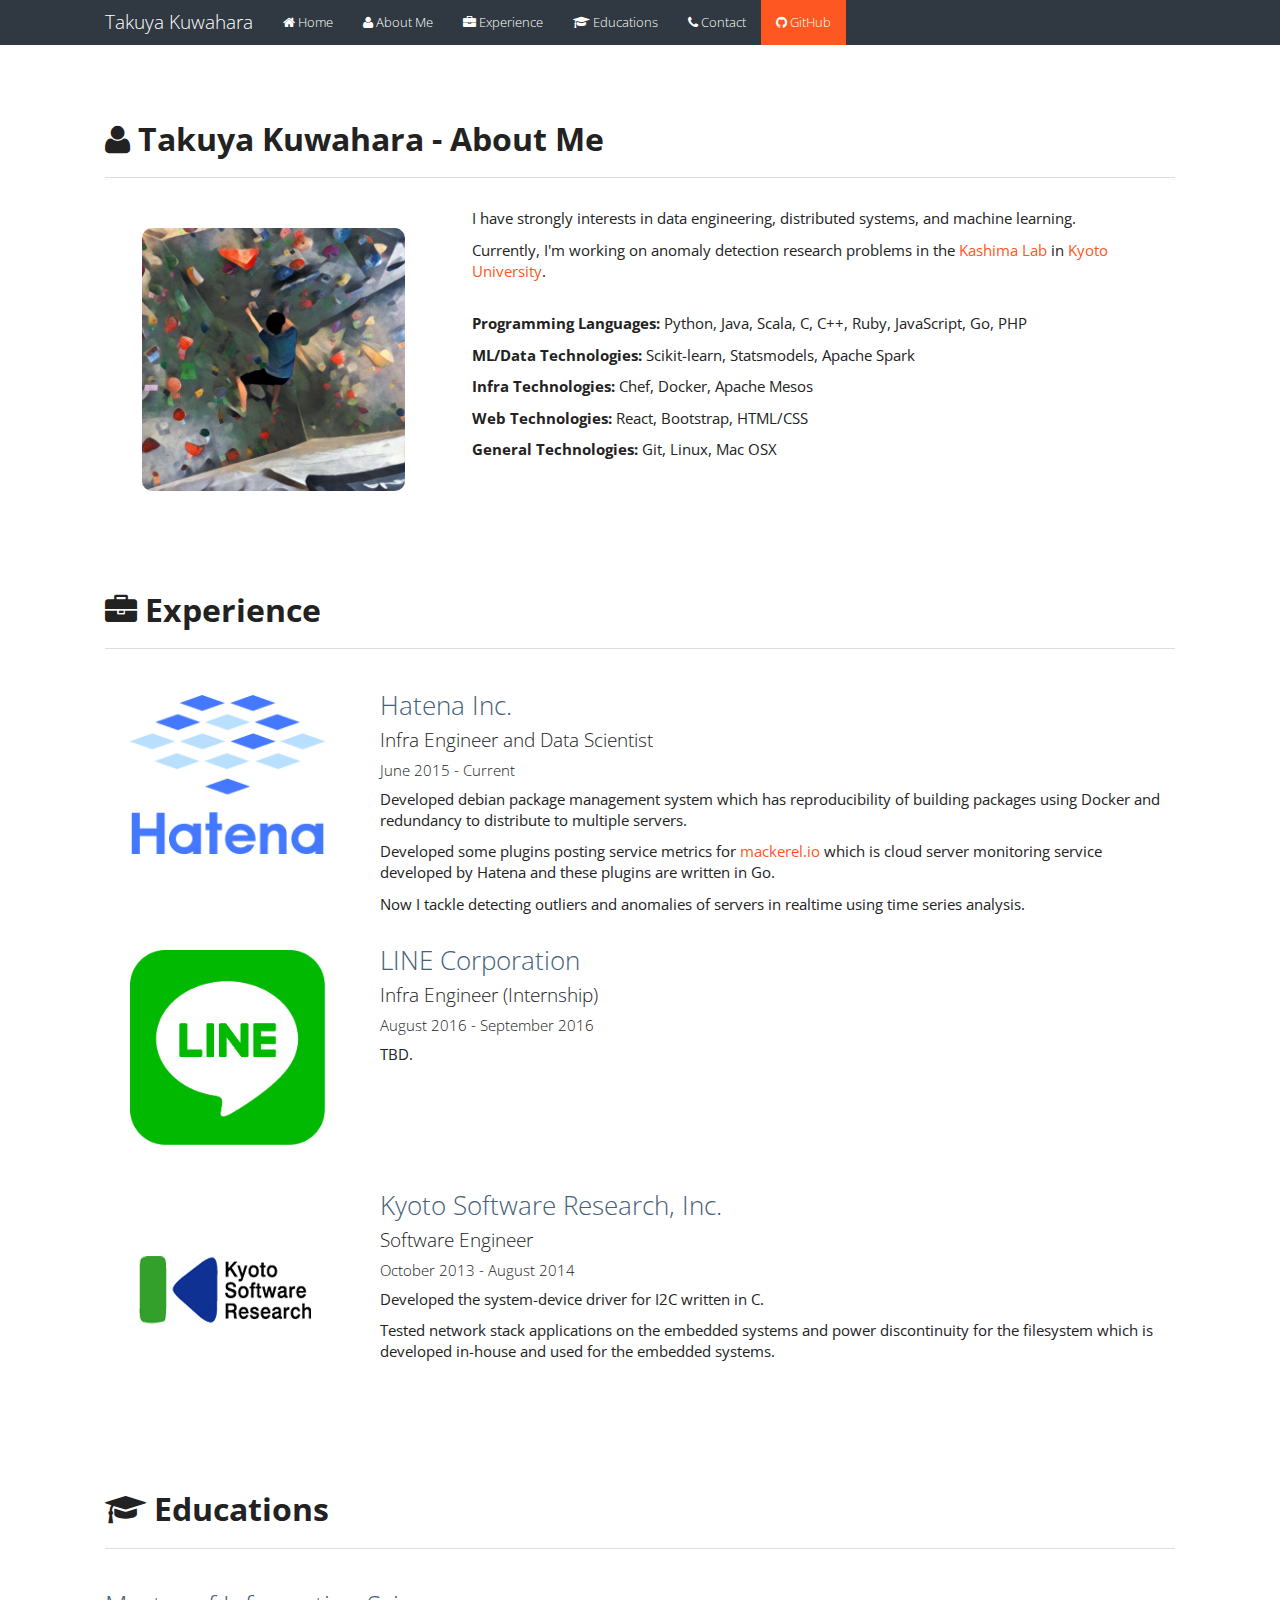
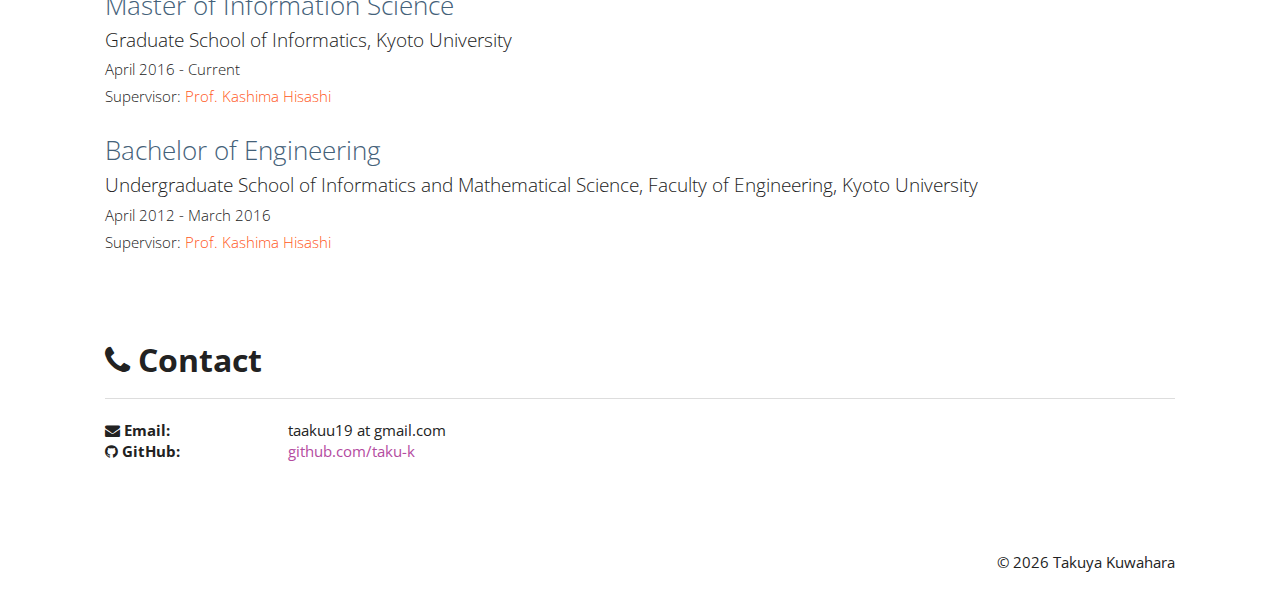
==== commit c94da0c4: "PHP is my programming skil" ====
--- a/index.html
+++ b/index.html
@@ -72,7 +72,7 @@
                     </p>
                     <br />
                     <p>
-                        <b>Programming Languages:</b> Python, Java, Scala, C, C++, Ruby, JavaScript, Go
+                        <b>Programming Languages:</b> Python, Java, Scala, C, C++, Ruby, JavaScript, Go, PHP
                     </p>
                     <p>
                         <b>ML/Data Technologies:</b> Scikit-learn, Statsmodels, Apache Spark
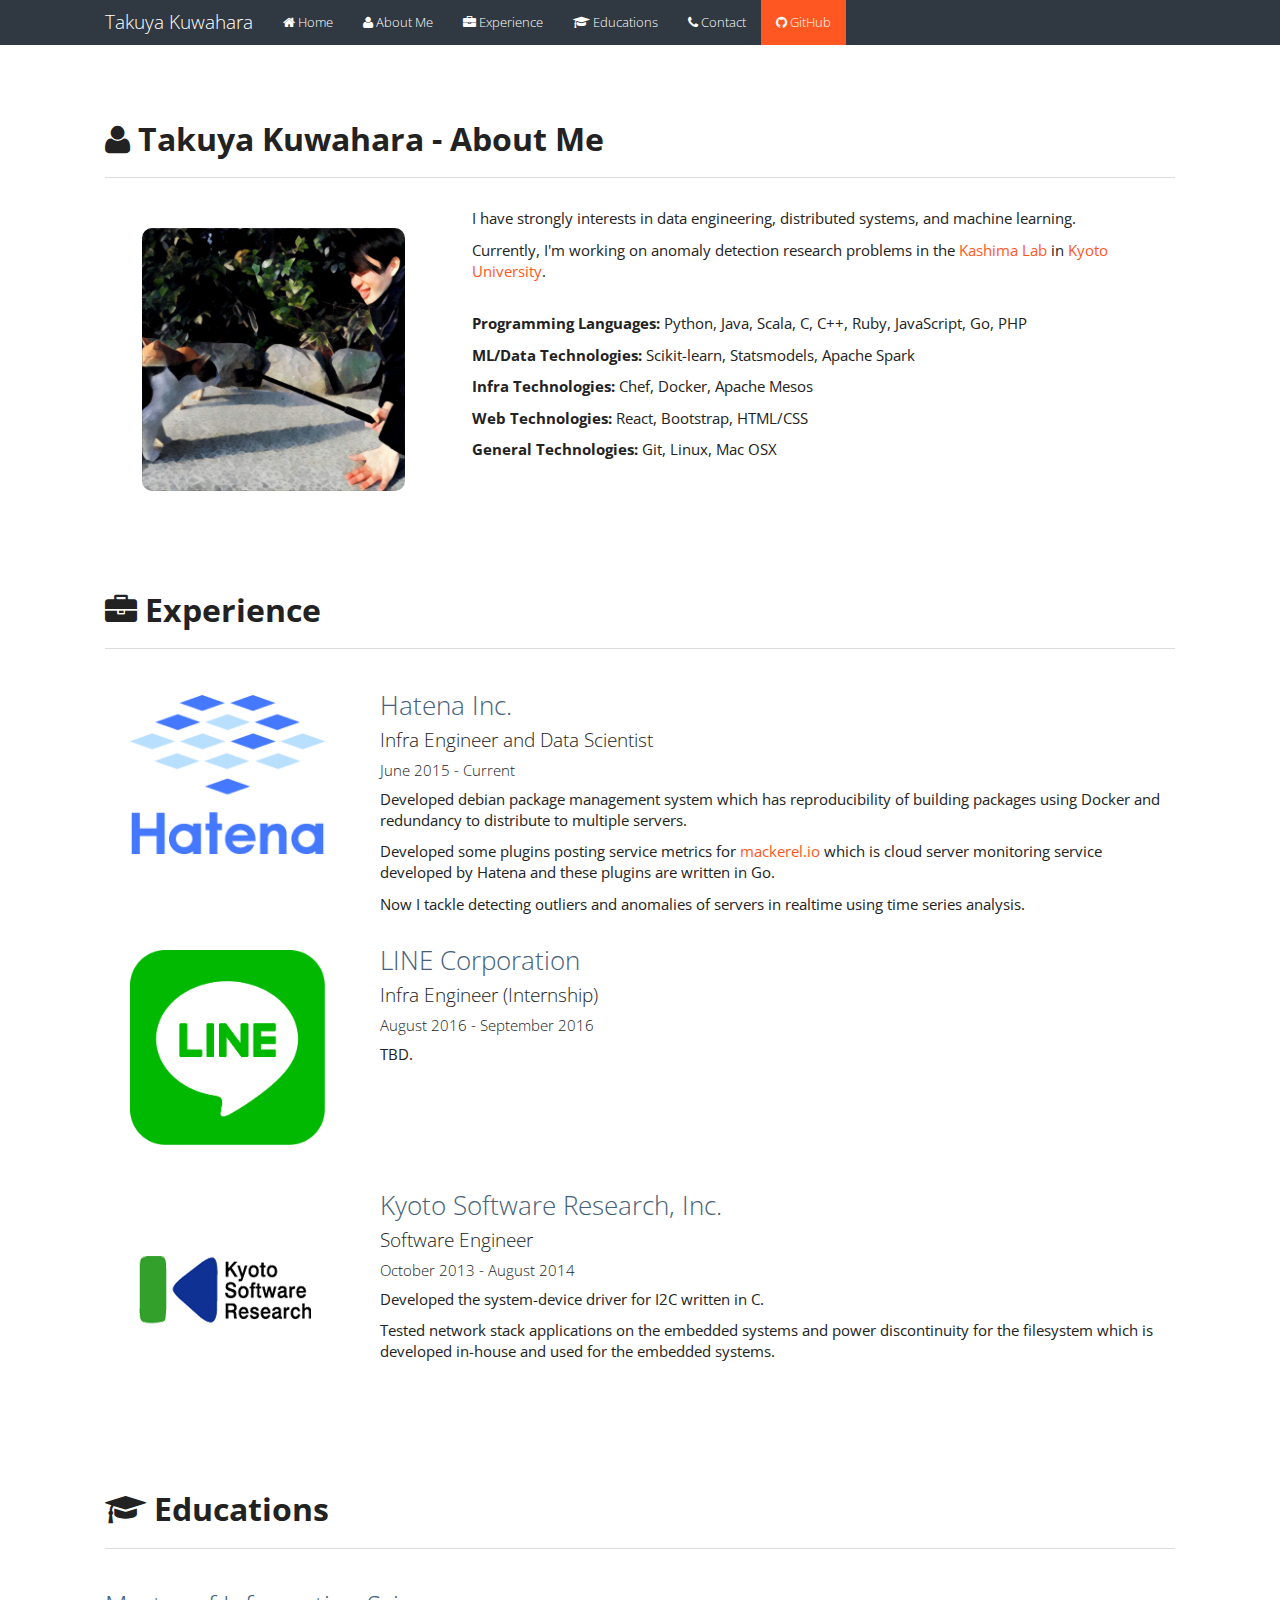
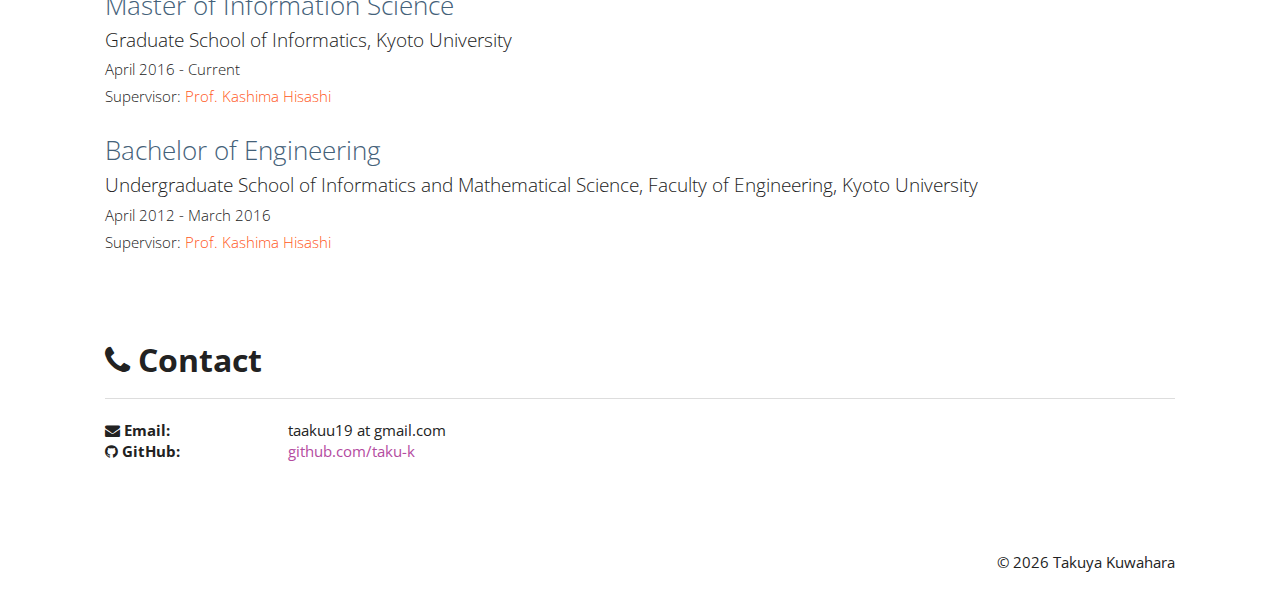
==== commit ad0ae012: "renew profile image to img/profile2.jpg" ====
--- a/index.html
+++ b/index.html
@@ -62,7 +62,7 @@
             <h2 class="h2-section-title"><i class="fa fa-user" aria-hidden="true"></i> Takuya Kuwahara - About Me</h2>
             <hr class="hr-custom-line" />
             <div class="row">
-                <div class="col-md-4"><img class="img-rounded img-responsive img-profile" src="img/profile.jpg"></div>
+                <div class="col-md-4"><img class="img-rounded img-responsive img-profile" src="img/profile2.jpg"></div>
                 <div class="col-md-8" style="float: right;">
                     <p>
                         I have strongly interests in data engineering, distributed systems, and machine learning.
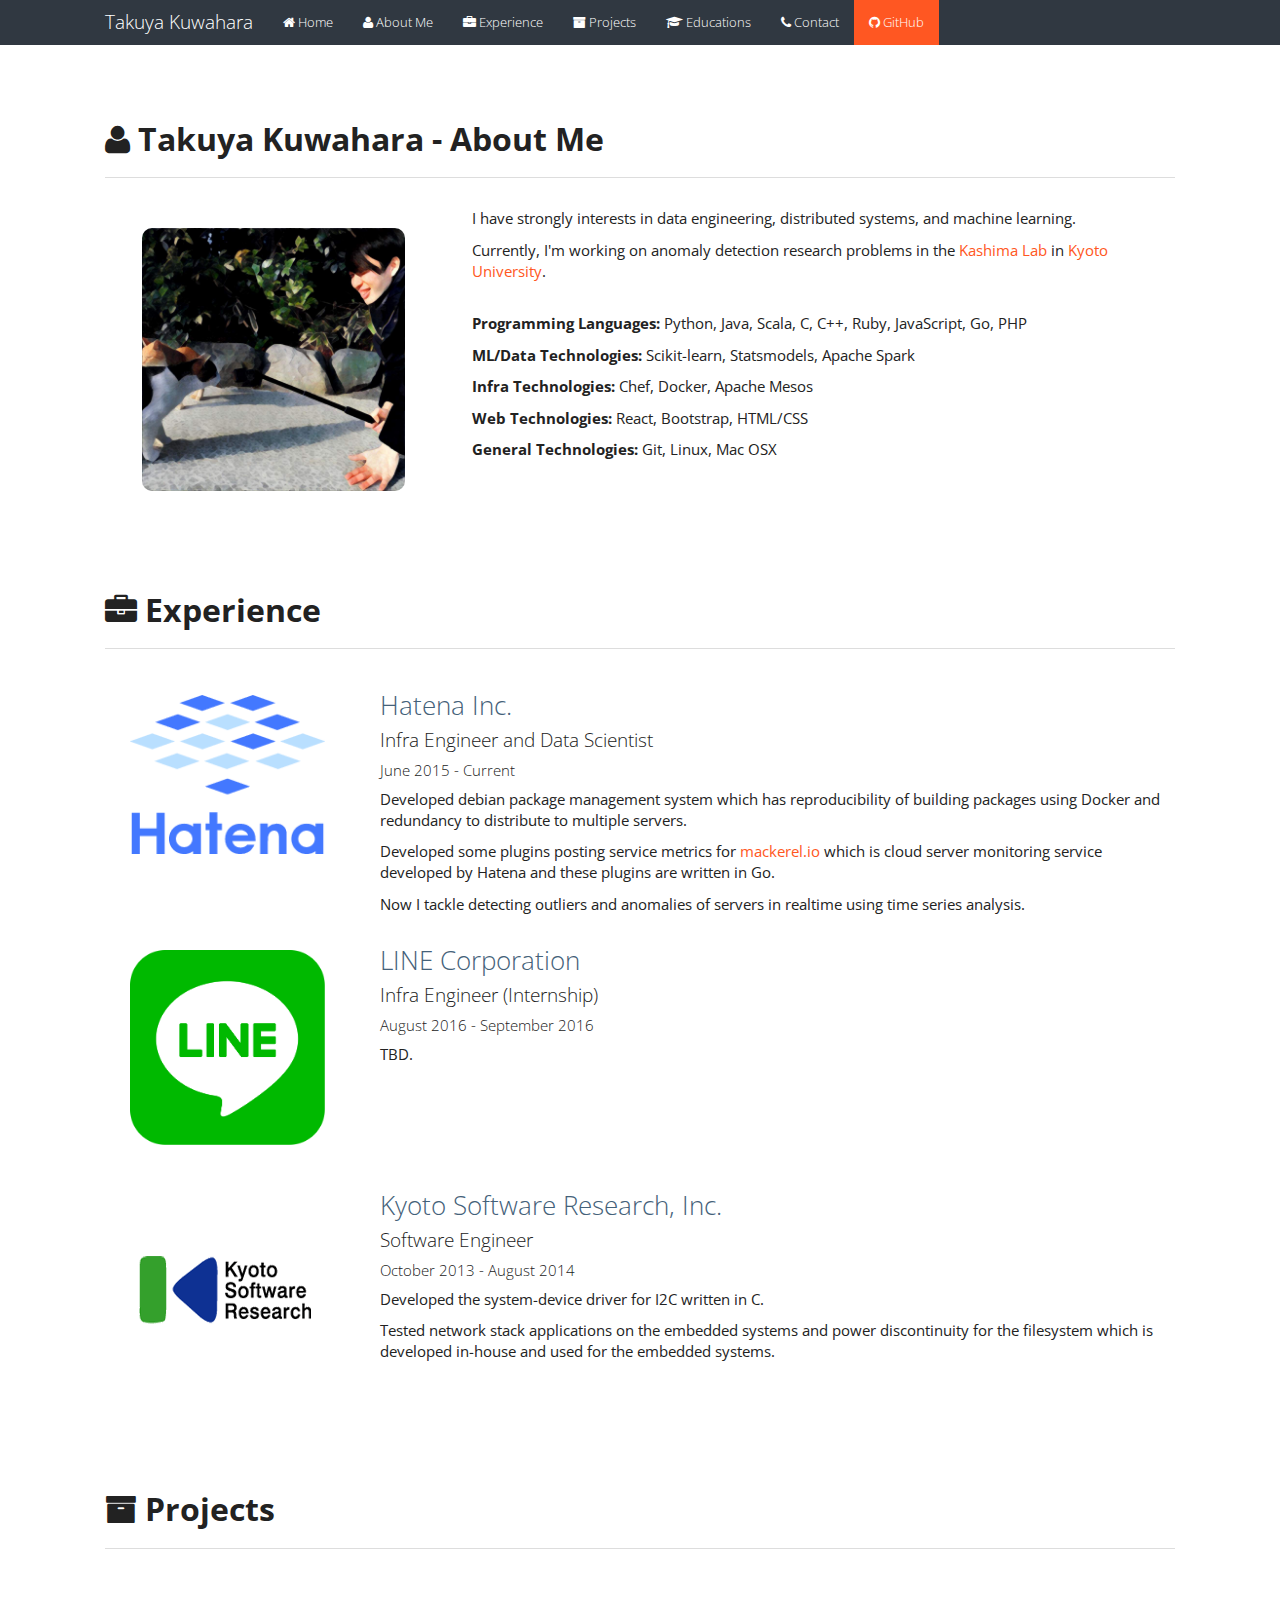
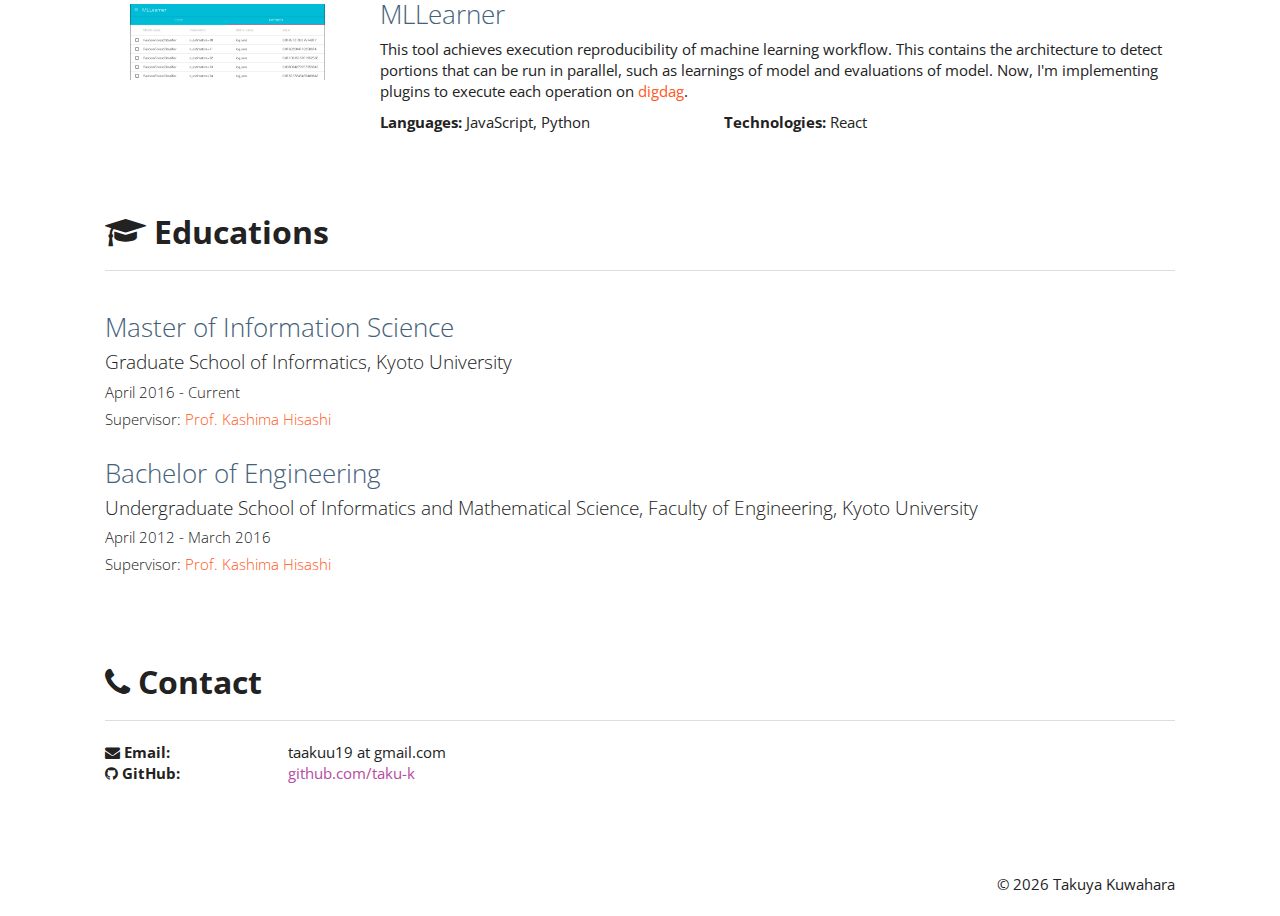
==== commit 5acec1cd: "Add projects" ====
--- a/index.html
+++ b/index.html
@@ -46,7 +46,7 @@
                     <li><a href="#"><i class="fa fa-home" aria-hidden="true"></i> Home</a></li>
                     <li><a href="#about"><i class="fa fa-user" aria-hidden="true"></i> About Me</a></li>
                     <li><a href="#experience"><i class="fa fa-briefcase" aria-hidden="true"></i> Experience</a></li>
-                    <!--<li><a href="#projects"><i class="fa fa-archive" aria-hidden="true"></i> Projects</a></li>-->
+                    <li><a href="#projects"><i class="fa fa-archive" aria-hidden="true"></i> Projects</a></li>
                     <li><a href="#educations"><i class="fa fa-graduation-cap" aria-hidden="true"></i> Educations</a></li>
                     <li><a href="#contact"><i class="fa fa-phone" aria-hidden="true"></i> Contact</a></li>
                     <li class="li-github"><a href="https://github.com/taku-k"><i class="fa fa-github" aria-hidden="true"></i> GitHub</a></li>
@@ -154,8 +154,26 @@
             </div>
         </div>
 
-        <!--<div id="projects" class="custom-body">-->
-        <!--</div>-->
+       <div id="projects" class="custom-body">
+            <h2 class="h2-section-title"><i class="fa fa-archive" aria-hidden="true"></i> Projects</h2>
+            <hr class="hr-custom-line" />
+            <div class="row">
+                <div class="col-md-3">
+                    <img class="img-responsive img-block" src="img/mllearner.png" alt="MLLearner">
+                </div>
+                <div class="col-md-9">
+                    <h3 class="h3-block-title">MLLearner</h3>
+                    <p>
+                        This tool achieves execution reproducibility of machine learning workflow. This contains the architecture to detect portions that can be run in parallel, such as learnings of model and evaluations of model. Now, I'm implementing plugins to execute each operation on <a href="https://digdag.io">digdag</a>.
+                    </p>
+
+                    <div class="row">
+                        <div class="col-md-5"><b>Languages:</b> JavaScript, Python</div>
+                        <div class="col-md-7"><b>Technologies:</b> React </div>
+                    </div>
+                </div>
+            </div>
+        </div>
 
         <div id="educations" class="custom-body">
             <h2 class="h2-section-title"><i class="fa fa-graduation-cap" aria-hidden="true"></i> Educations</h2>
